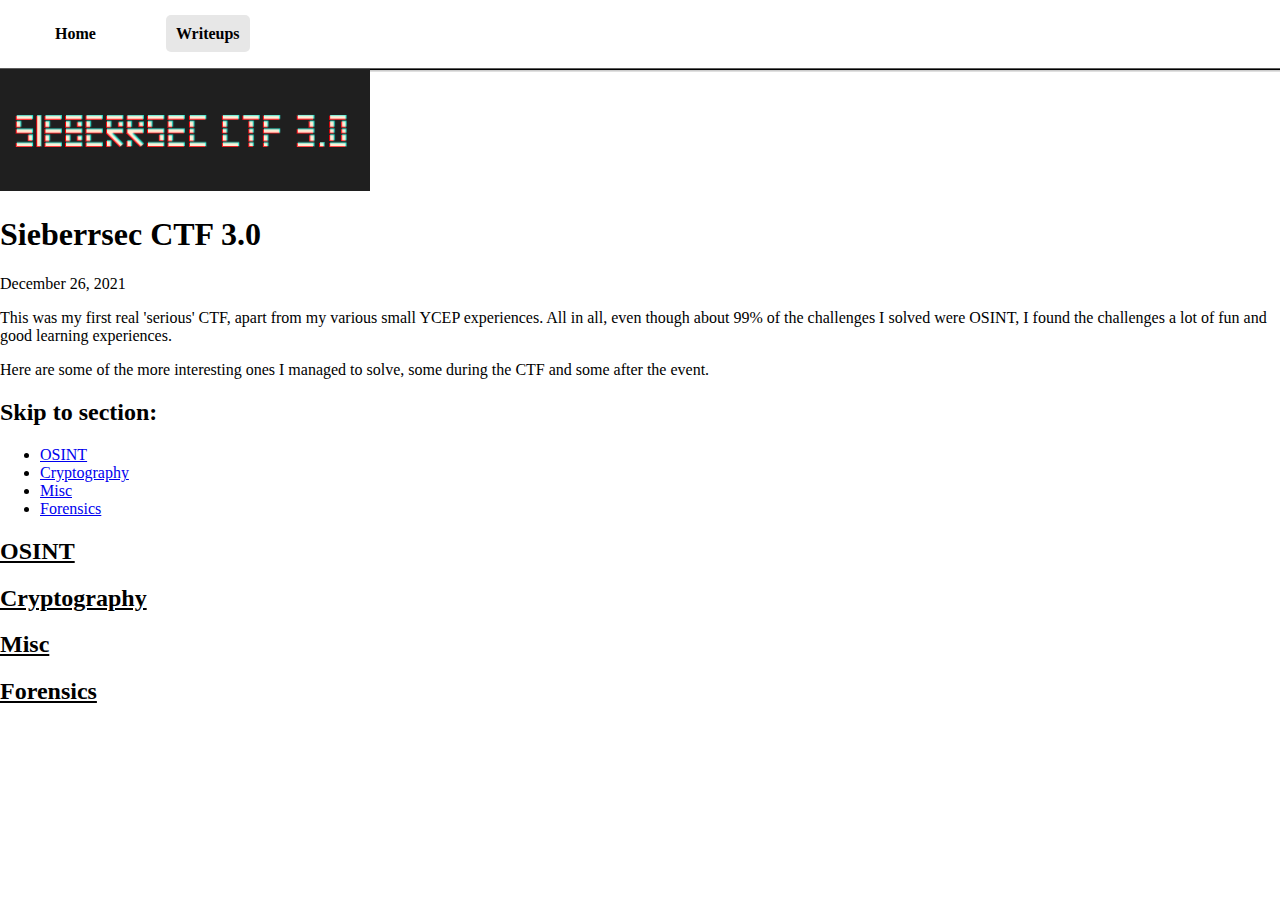
==== pages/writeups/sieberrsec_3.html @ 645b9955 "General outline of Sieberrsec, without actual writeups, done" ====
<!DOCTYPE html>
<html>
    <head>
        <title>Sieberrsec CTF 3.0 Writeup</title>
        <meta charset="UTF-8">
        <link rel="stylesheet" href="../../css/style.css">
    </head>
    <body>
        <nav>
            <ul class="nav-list">
                <li class="nav-list-item"><a href="../../index.html">Home</a></li>
                <li class="nav-list-item nav-active"><a href="../writeups.html">Writeups</a></li>
            </ul>
        </nav>
        <div class="writeup-header">
            <img src="../../images/writeups/sieberrsec_3/sieberrsec_3.0_logo.png" alt="Sieberrsec 3.0 CTF logo.">
            <h1>Sieberrsec CTF 3.0</h1>
            <p>December 26, 2021</p>
        </div>
        <div class="writeup-description">
            <p>This was my first real 'serious' CTF, apart from my various small YCEP experiences. All in all, even though about 99% of the challenges I solved were OSINT, I found the challenges a lot of fun and good learning experiences.</p>
            <p>Here are some of the more interesting ones I managed to solve, some during the CTF and some after the event.</p>
        </div>
        <div class="page-anchors">
            <h2>Skip to section:</h2>
            <ul>
                <li><a href="#osint">OSINT</a></li>
                <li><a href="#crypto">Cryptography</a></li>
                <li><a href="#misc">Misc</a></li>
                <li><a href="#forensics"> Forensics</a></li>
            </ul>
        </div>
        <div id="osint">
            <h2 class="writeup-section-header">OSINT</h2>
        </div>
        <div id="crypto">
            <h2 class="writeup-section-header">Cryptography</h2>
        </div>
        <div id="misc">
            <h2 class="writeup-section-header">Misc</h2>
        </div>
        <div id="forensics">
            <h2 class="writeup-section-header">Forensics</h2>
        </div>
    </body>
</html>
---- css/style.css ----
/* Universal + navbar styling */
body {
    margin:0;
}

html {
    scroll-behavior: smooth;
}

nav {
    border-bottom: 1px solid rgb(92, 92, 92);
    box-shadow: 0px 1px #000,
                0px 2px #ccc,
                0px 3px rgb(224, 224, 224);
}

.nav-list {
    margin: 10px 0px;
    display: flex;
    list-style-type: none;
    padding:15px;
}

.nav-list-item a {
    margin: 0px 30px;
    padding: 10px;
}

.nav-list-item a:link,
.nav-list-item a:visited {
    text-decoration: none;
    font-weight: bold;
    color:black;
}

.nav-list-item.nav-active a {
    background-color: rgb(231, 231, 231);
    border-radius:5px;
}

.nav-list-item a:hover {
    background-color: rgb(100, 100, 100);
    color: white;
    border-radius:5px;
}

/* Home page styling */
.home {
    text-align: center;
}

#construction {
    display: flex;
    justify-content: center;
    align-items: center;
}

#construction img {
    max-width: 60%;
}

/* Writeups home styling */

.cards-container {
    display: flex;
    flex-wrap: wrap;
}

.cards-container a:hover figure{
    background-color: rgb(156, 156, 156);
    color: black;
}

.cards-container a {
    text-decoration: none;
    margin: 25px 30px;
}

.cards-container figure {
    margin: 0;
    border: 3px solid #6b6b6b;
    background-color: #000000;
    color: #ececec;
    padding: 25px;
    width:250px;
    height: 250px;
    box-sizing: border-box;
    border-radius: 15px;
    display: flex;
    flex-direction: column;
    justify-content: flex-start;
    align-items: center;
}

.cards-container figure img {
    width: 100%;
    border: 5px solid rgb(175, 149, 0);
    border-radius: 20px;
    margin-bottom: 25px;
}

.cards-container figure figcaption {
    font-size: 28px;
    font-weight: bold;
    text-align: center;
}

.writeups-intro {
    padding: 15px;
}

/* Writeup page styling */

.writeup-section-header {
    text-decoration: underline;
}

.solve-number {
    font-size: 10px;
}

.challenge {
    margin: 15px;
    border: 5px solid black;
}

.challenge img {
    height: 300px;
    border: 2px solid black;
}

.instructions p{
    font-size: 14px;
    font-style: italic;
}

.flag {
    font-weight: bold;
}
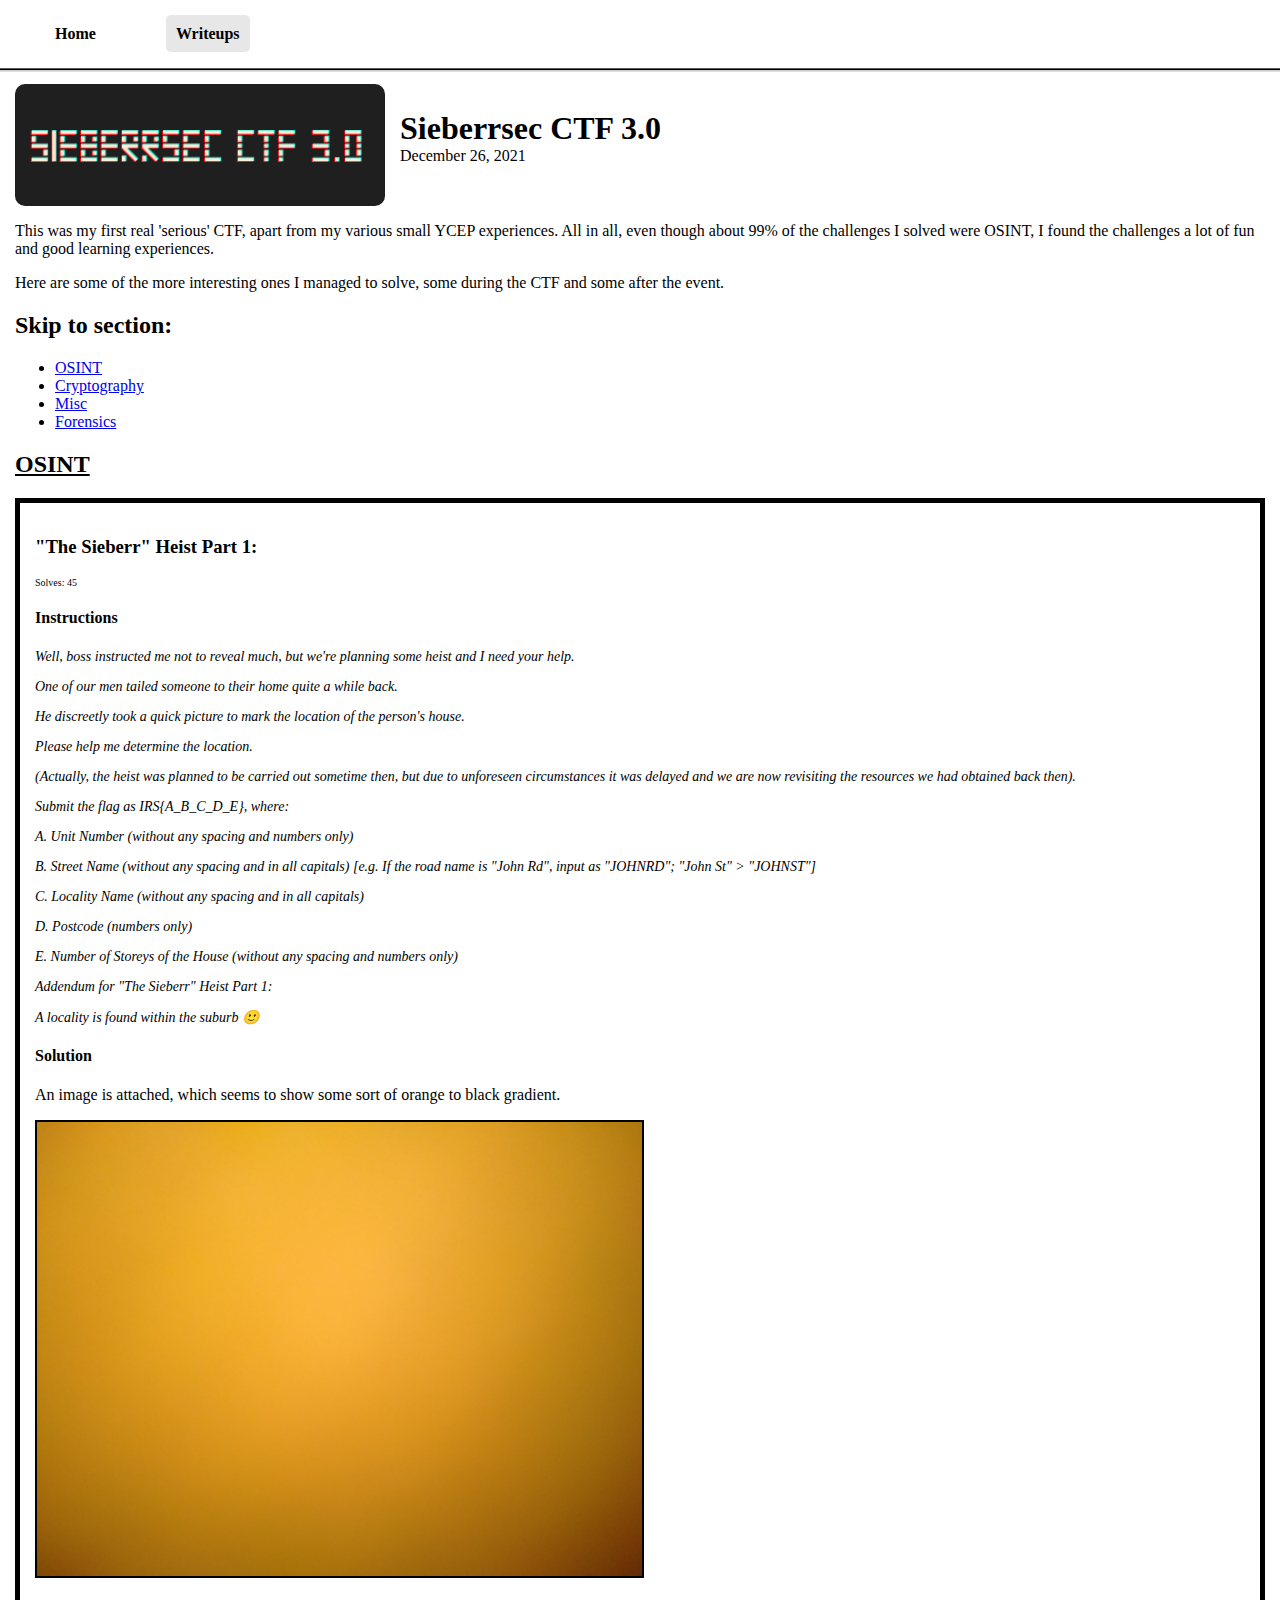
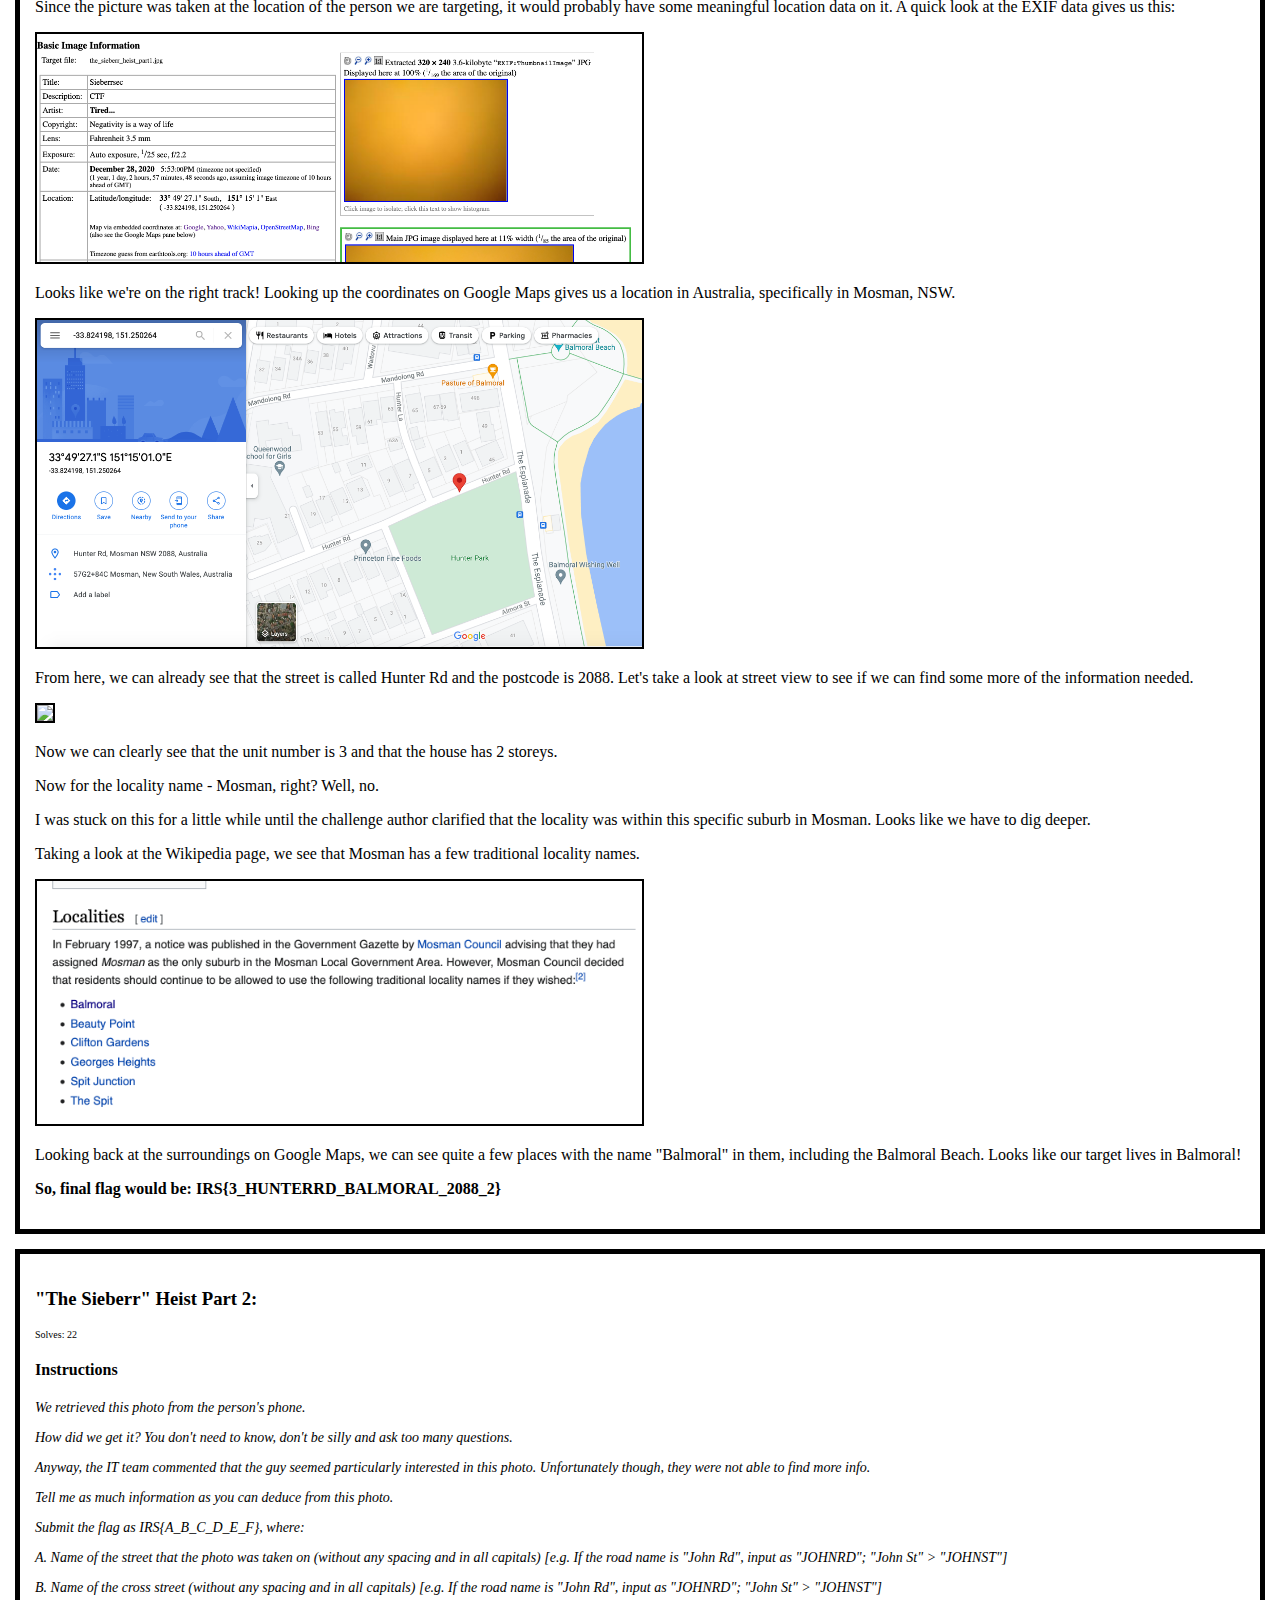
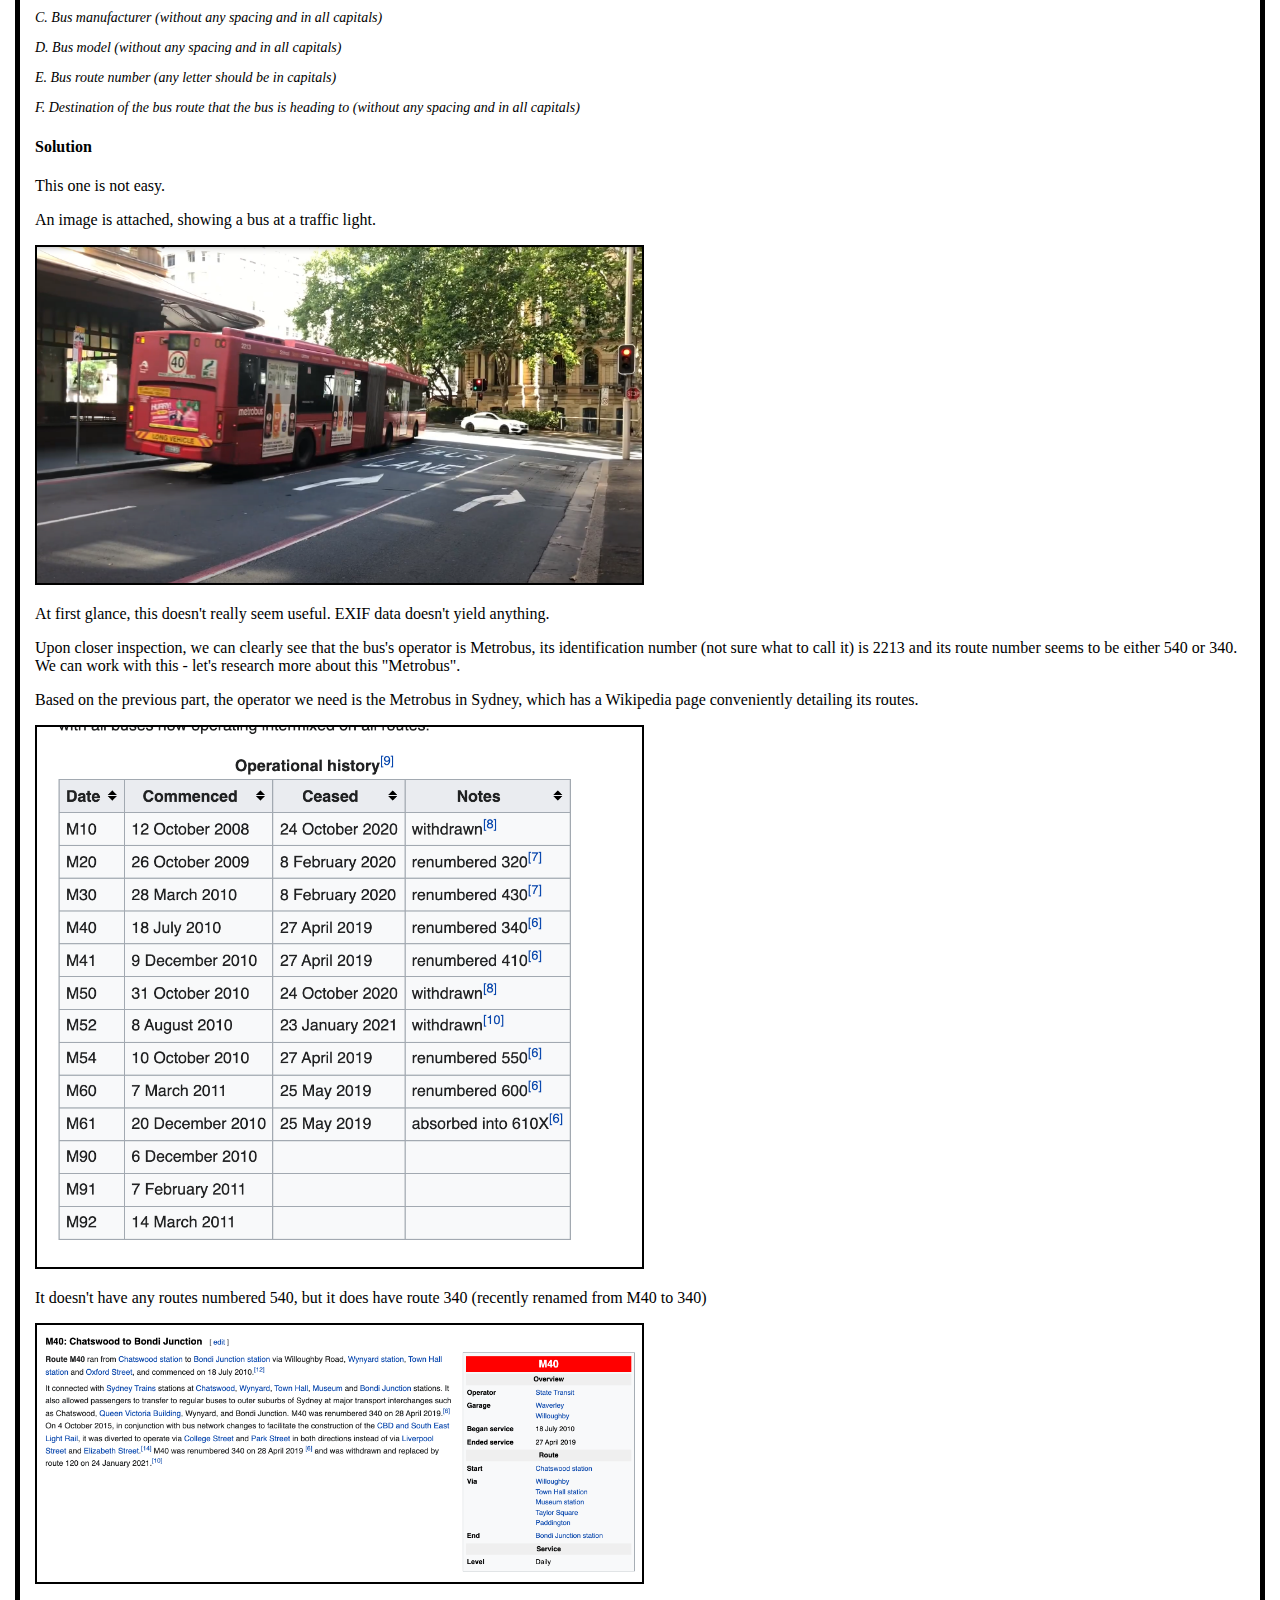
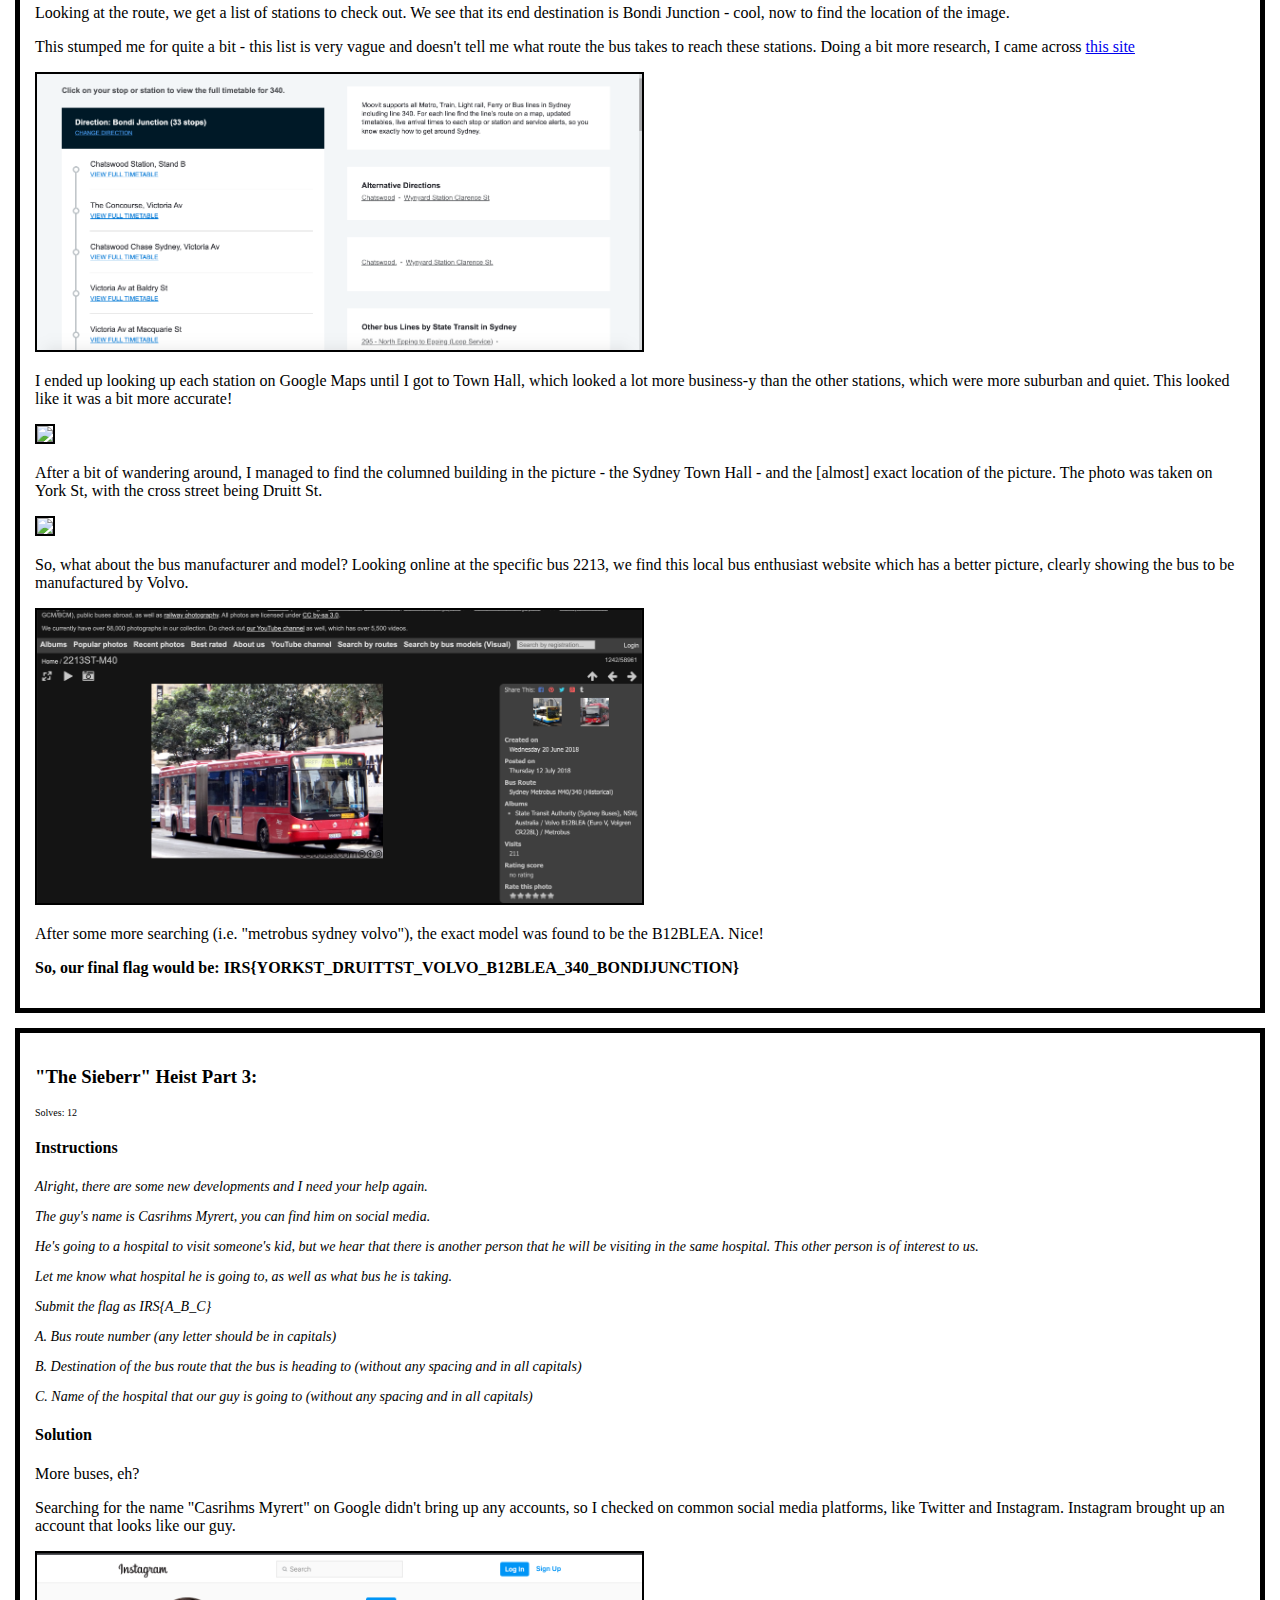
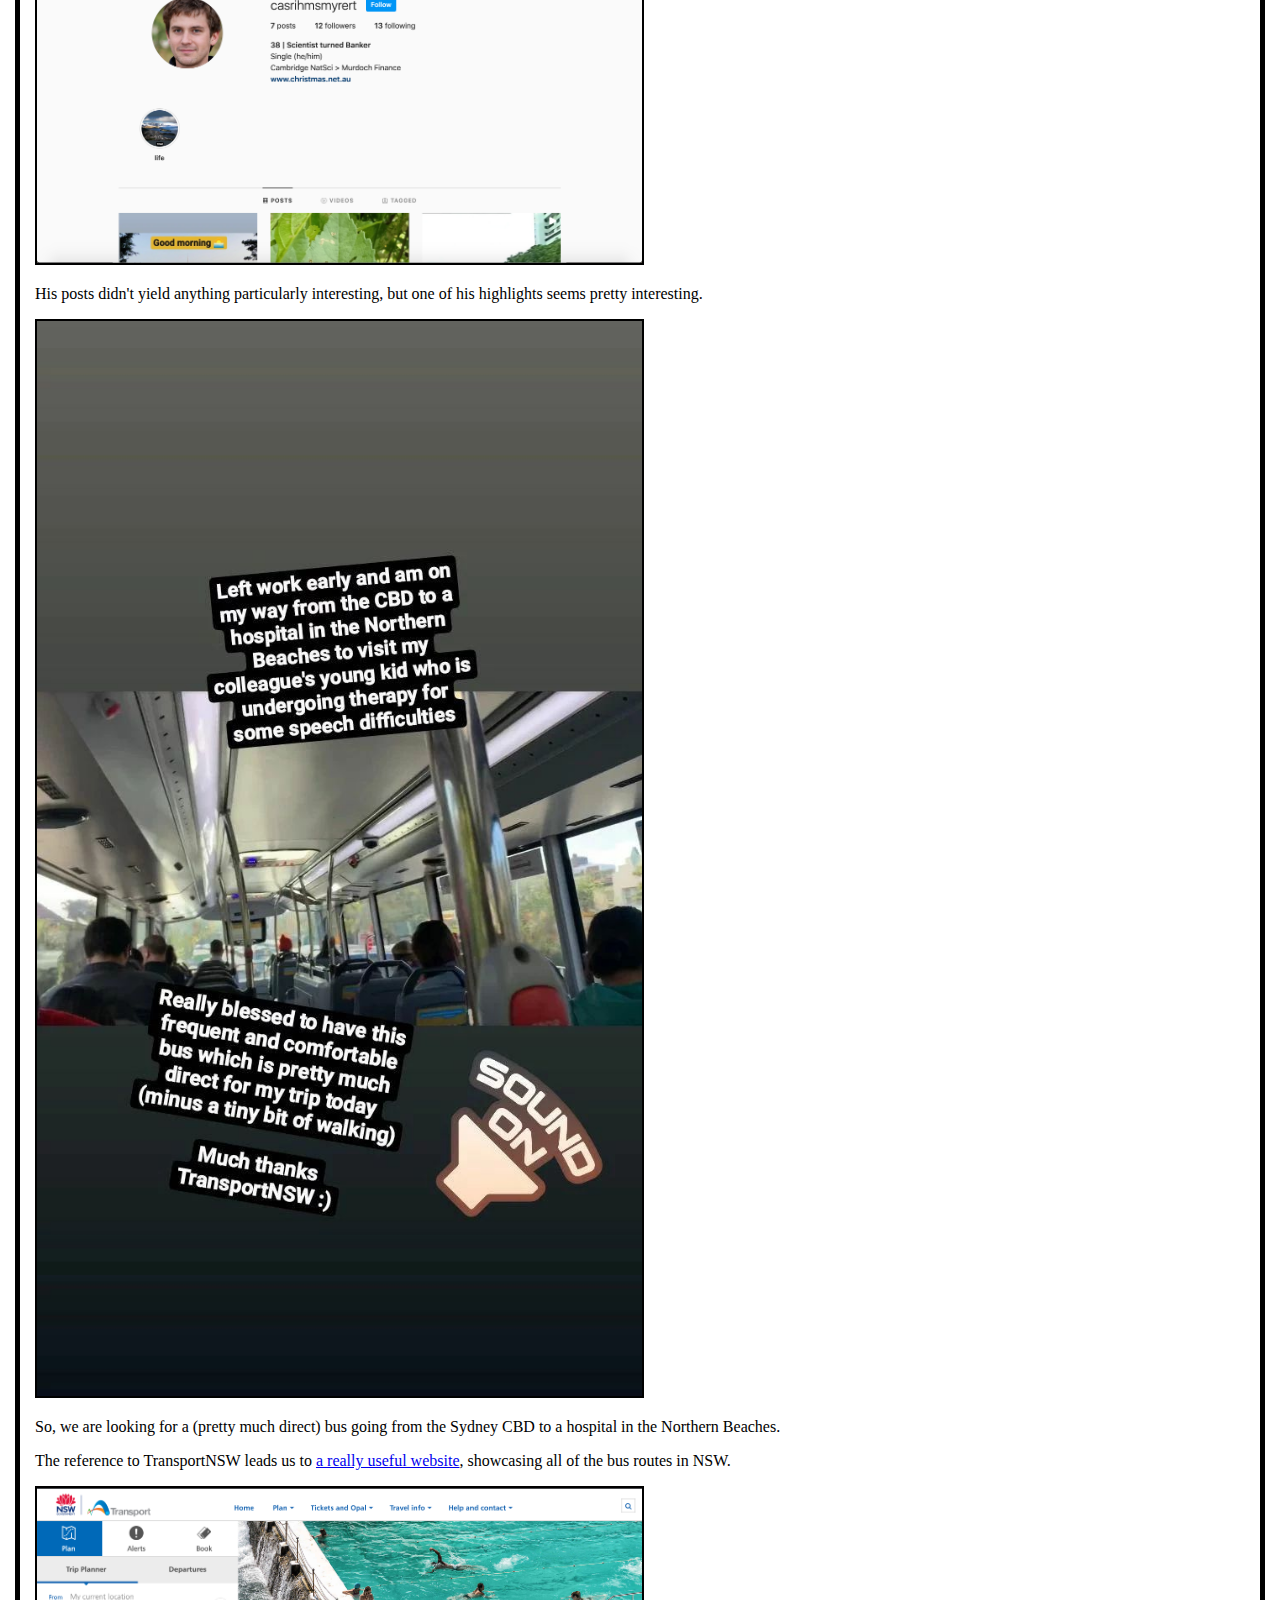
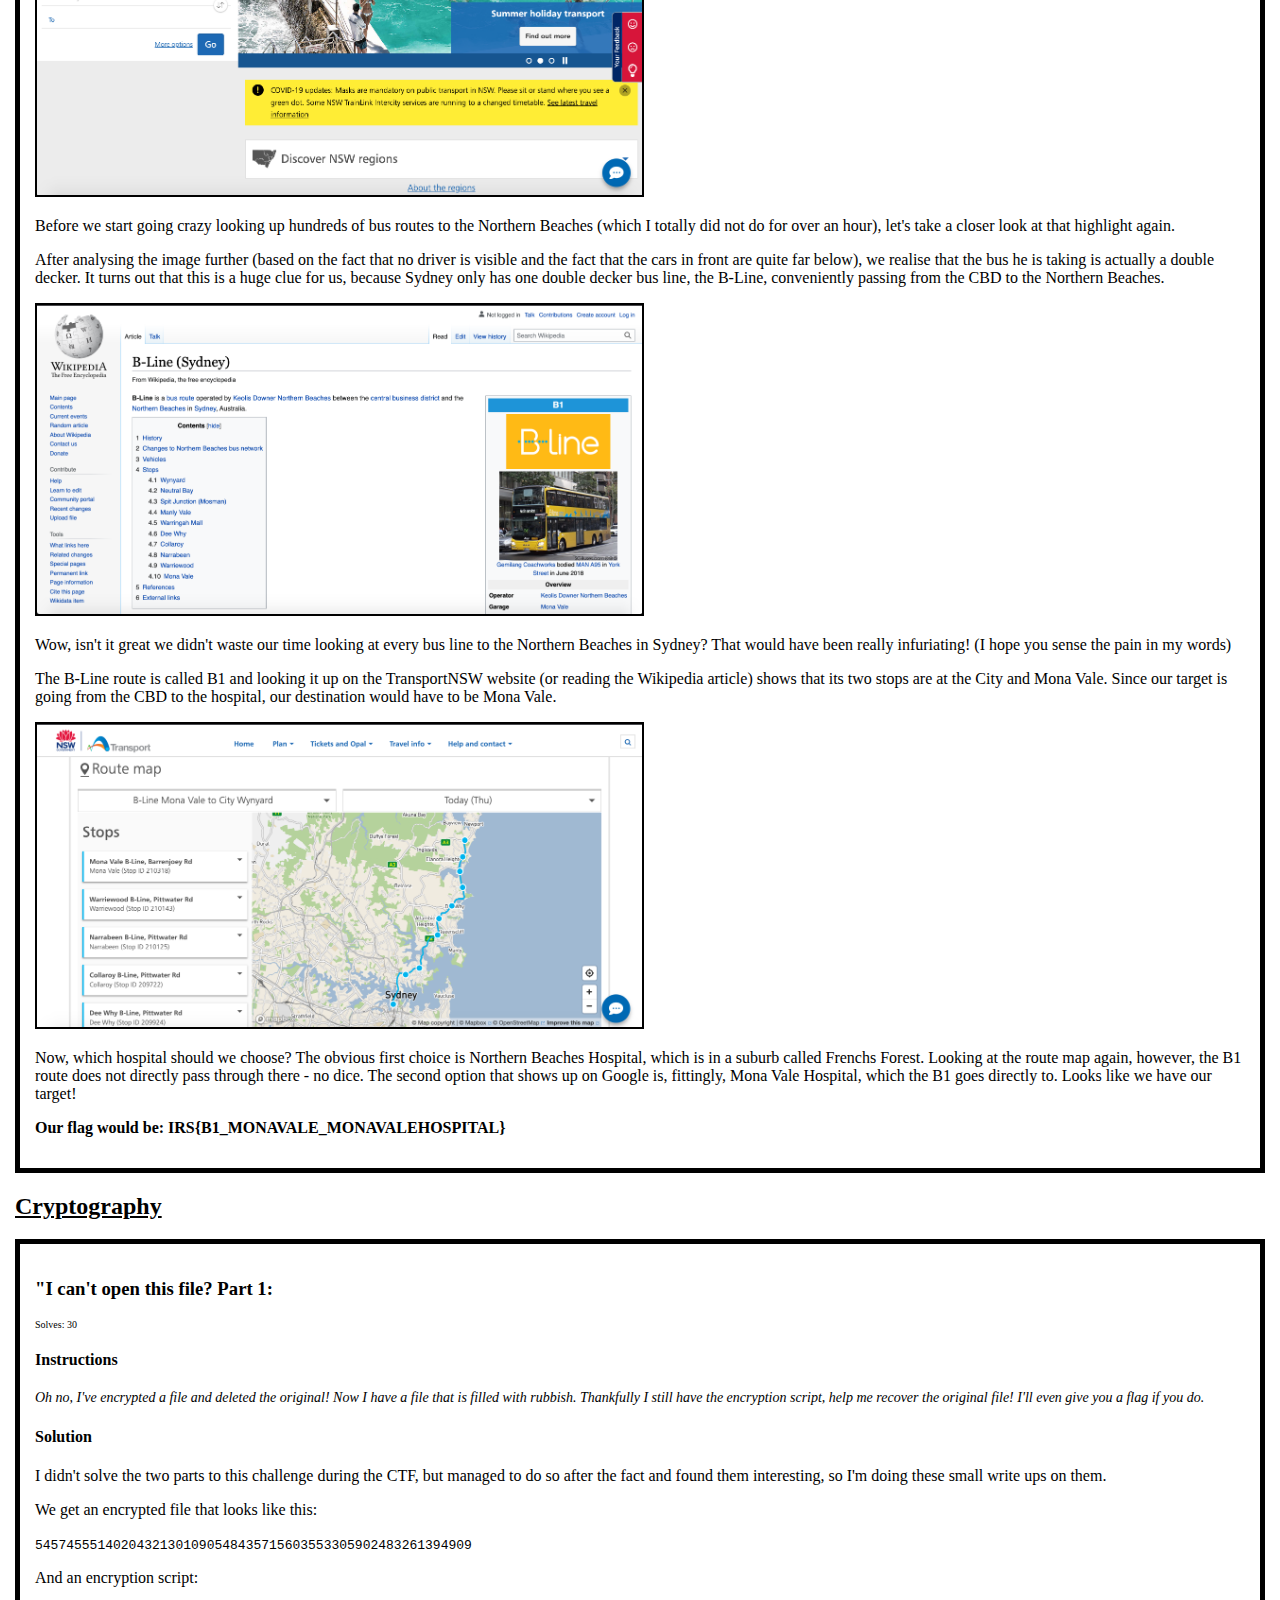
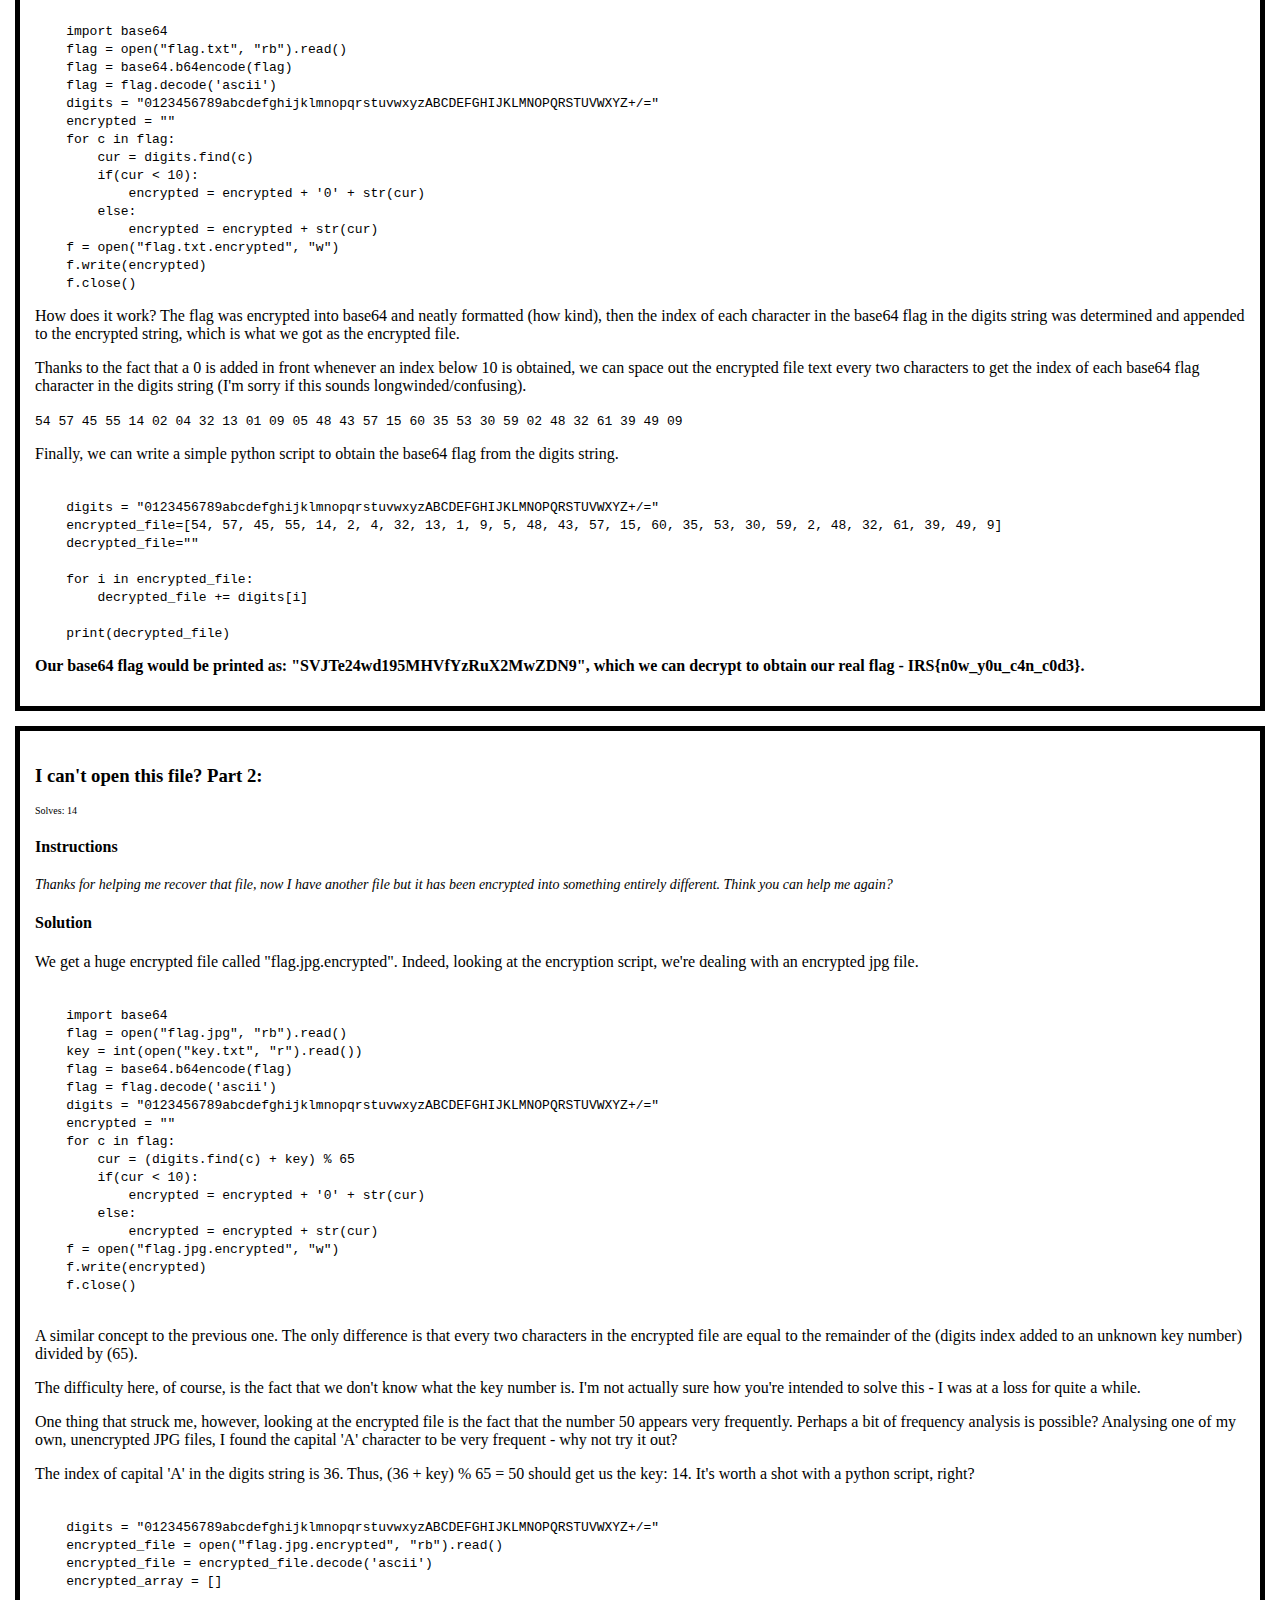
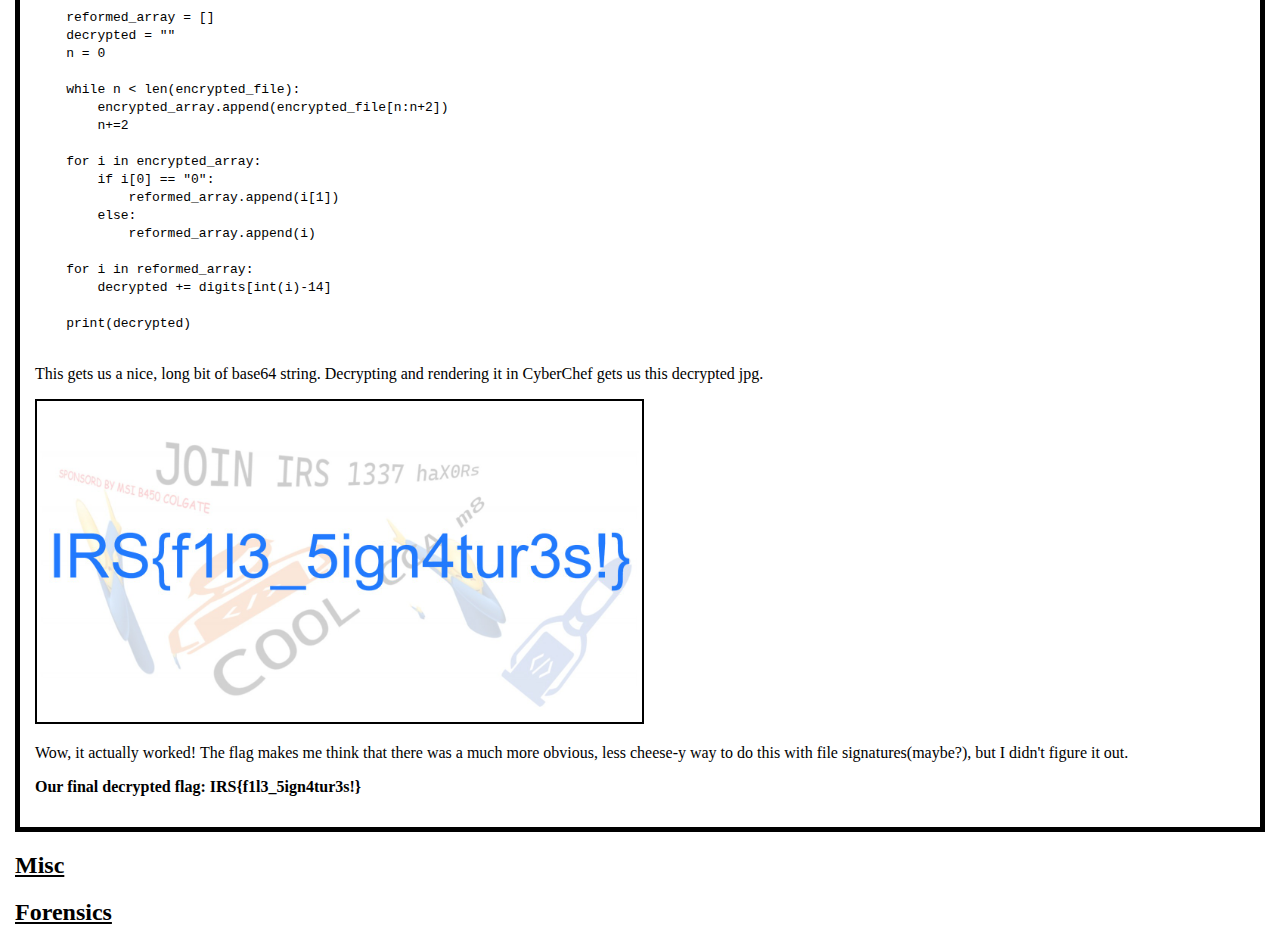
==== commit 61a42f7f: "Crypto writeups added" ====
--- a/pages/writeups/sieberrsec_3.html
+++ b/pages/writeups/sieberrsec_3.html
@@ -14,8 +14,10 @@
         </nav>
         <div class="writeup-header">
             <img src="../../images/writeups/sieberrsec_3/sieberrsec_3.0_logo.png" alt="Sieberrsec 3.0 CTF logo.">
-            <h1>Sieberrsec CTF 3.0</h1>
-            <p>December 26, 2021</p>
+            <div class="writeup-header-caption">
+                <h1>Sieberrsec CTF 3.0</h1>
+                <p>December 26, 2021</p>
+            </div>
         </div>
         <div class="writeup-description">
             <p>This was my first real 'serious' CTF, apart from my various small YCEP experiences. All in all, even though about 99% of the challenges I solved were OSINT, I found the challenges a lot of fun and good learning experiences.</p>
@@ -32,9 +34,230 @@
         </div>
         <div id="osint">
             <h2 class="writeup-section-header">OSINT</h2>
+            <div class="challenge">
+                <h3>"The Sieberr" Heist Part 1:</h3>
+                <p class="solve-number">Solves: 45</p>
+                <div class="instructions">
+                    <h4>Instructions</h4>
+                    <p>Well, boss instructed me not to reveal much, but we're planning some heist and I need your help.</p>
+                    <p>One of our men tailed someone to their home quite a while back.</p>
+                    <p>He discreetly took a quick picture to mark the location of the person's house.</p>
+                    <p>Please help me determine the location.</p>
+                    <p>(Actually, the heist was planned to be carried out sometime then, but due to unforeseen circumstances it was delayed and we are now revisiting the resources we had obtained back then).</p>
+                    <p>Submit the flag as IRS{A_B_C_D_E}, where:</p>
+                    <p>A. Unit Number (without any spacing and numbers only)</p>
+                    <p>B. Street Name (without any spacing and in all capitals) [e.g. If the road name is "John Rd", input as "JOHNRD"; "John St" > "JOHNST"]</p>
+                    <p>C. Locality Name (without any spacing and in all capitals)</p>
+                    <p>D. Postcode (numbers only)</p>
+                    <p>E. Number of Storeys of the House (without any spacing and numbers only)</p>
+                    <p>Addendum for "The Sieberr" Heist Part 1:</p>
+                    <p>A locality is found within the suburb 🙂</p>
+                </div>
+                <div class="solution">
+                    <h4>Solution</h4>
+                    <p>An image is attached, which seems to show some sort of orange to black gradient.</p>
+                    <img src="../../images/writeups/sieberrsec_3/the_sieberr_heist_part1.jpg">
+                    <p>Since the picture was taken at the location of the person we are targeting, it would probably have some meaningful location data on it. A quick look at the EXIF data gives us this:</p>
+                    <img src="../../images/writeups/sieberrsec_3/heistp1_1.png">
+                    <p>Looks like we're on the right track! Looking up the coordinates on Google Maps gives us a location in Australia, specifically in Mosman, NSW.</p>
+                    <img src="../../images/writeups/sieberrsec_3/heistp1_2.png">
+                    <p>From here, we can already see that the street is called Hunter Rd and the postcode is 2088. Let's take a look at street view to see if we can find some more of the information needed.</p>
+                    <img src="../../images/writeups/sieberrsec_3/heistp1_3.png">
+                    <p>Now we can clearly see that the unit number is 3 and that the house has 2 storeys.</p>
+                    <p>Now for the locality name - Mosman, right? Well, no.</p>
+                    <p>I was stuck on this for a little while until the challenge author clarified that the locality was within this specific suburb in Mosman. Looks like we have to dig deeper.</p>
+                    <p>Taking a look at the Wikipedia page, we see that Mosman has a few traditional locality names.</p>
+                    <img src="../../images/writeups/sieberrsec_3/heistp1_4.png">
+                    <p>Looking back at the surroundings on Google Maps, we can see quite a few places with the name "Balmoral" in them, including the Balmoral Beach. Looks like our target lives in Balmoral!</p>
+                    <p class="flag">So, final flag would be: IRS{3_HUNTERRD_BALMORAL_2088_2}</p>
+                </div>
+            </div>
+            <div class="challenge">
+                <h3>"The Sieberr" Heist Part 2:</h3>
+                <p class="solve-number">Solves: 22</p>
+                <div class="instructions">
+                    <h4>Instructions</h4>
+                    <p>We retrieved this photo from the person's phone.</p>
+                    <p>How did we get it? You don't need to know, don't be silly and ask too many questions.</p>
+                    <p>Anyway, the IT team commented that the guy seemed particularly interested in this photo. Unfortunately though, they were not able to find more info.</p>
+                    <p>Tell me as much information as you can deduce from this photo.</p>
+                    <p>Submit the flag as IRS{A_B_C_D_E_F}, where:</p>
+                    <p>A. Name of the street that the photo was taken on (without any spacing and in all capitals) [e.g. If the road name is "John Rd", input as "JOHNRD"; "John St" > "JOHNST"]</p>
+                    <p>B. Name of the cross street (without any spacing and in all capitals) [e.g. If the road name is "John Rd", input as "JOHNRD"; "John St" > "JOHNST"]</p>
+                    <p>C. Bus manufacturer (without any spacing and in all capitals)</p>
+                    <p>D. Bus model (without any spacing and in all capitals)</p>
+                    <p>E. Bus route number (any letter should be in capitals)</p>
+                    <p>F. Destination of the bus route that the bus is heading to (without any spacing and in all capitals)</p>
+                </div>
+                <div class="solution">
+                    <h4>Solution</h4>
+                    <p>This one is not easy.</p>
+                    <p>An image is attached, showing a bus at a traffic light.</p>
+                    <img src="../../images/writeups/sieberrsec_3/the_sieberr_heist_part2.png">
+                    <p>At first glance, this doesn't really seem useful. EXIF data doesn't yield anything.</p>
+                    <p>Upon closer inspection, we can clearly see that the bus's operator is Metrobus, its identification number (not sure what to call it) is 2213 and its route number seems to be either 540 or 340. We can work with this - let's research more about this "Metrobus".</p>
+                    <p>Based on the previous part, the operator we need is the Metrobus in Sydney, which has a Wikipedia page conveniently detailing its routes.</p>
+                    <img src="../../images/writeups/sieberrsec_3/heistp2_1.png">
+                    <p>It doesn't have any routes numbered 540, but it does have route 340 (recently renamed from M40 to 340)</p>
+                    <img src="../../images/writeups/sieberrsec_3/heistp2_2.png">
+                    <p>Looking at the route, we get a list of stations to check out. We see that its end destination is Bondi Junction - cool, now to find the location of the image.</p>
+                    <p>This stumped me for quite a bit - this list is very vague and doesn't tell me what route the bus takes to reach these stations. Doing a bit more research, I came across <a href="https://moovitapp.com/index/en-gb/public_transportation-line-340-Sydney-442-855272-4614288-0">this site</a></p>
+                    <img src="../../images/writeups/sieberrsec_3/heistp2_3.png">
+                    <p>I ended up looking up each station on Google Maps until I got to Town Hall, which looked a lot more business-y than the other stations, which were more suburban and quiet. This looked like it was a bit more accurate!</p>
+                    <img src="../../images/writeups/sieberrsec_3/heistp2_4.png">
+                    <p>After a bit of wandering around, I managed to find the columned building in the picture - the Sydney Town Hall - and the [almost] exact location of the picture. The photo was taken on York St, with the cross street being Druitt St.</p>
+                    <img src="../../images/writeups/sieberrsec_3/heistp2_5.png">
+                    <p>So, what about the bus manufacturer and model? Looking online at the specific bus 2213, we find this local bus enthusiast website which has a better picture, clearly showing the bus  to be manufactured by Volvo.</p>
+                    <img src="../../images/writeups/sieberrsec_3/heistp2_6.png">
+                    <p>After some more searching (i.e. "metrobus sydney volvo"), the exact model was found to be the B12BLEA. Nice!</p>
+                    <p class="flag">So, our final flag would be: IRS{YORKST_DRUITTST_VOLVO_B12BLEA_340_BONDIJUNCTION}</p>
+                </div>
+            </div>
+            <div class="challenge">
+                <h3>"The Sieberr" Heist Part 3:</h3>
+                <p class="solve-number">Solves: 12</p>
+                <div class="instructions">
+                    <h4>Instructions</h4>
+                    <p>Alright, there are some new developments and I need your help again.</p>
+                    <p>The guy's name is Casrihms Myrert, you can find him on social media.</p>
+                    <p>He's going to a hospital to visit someone's kid, but we hear that there is another person that he will be visiting in the same hospital. This other person is of interest to us.</p>
+                    <p>Let me know what hospital he is going to, as well as what bus he is taking.</p>
+                    <p>Submit the flag as IRS{A_B_C}</p>
+                    <p>A. Bus route number (any letter should be in capitals)</p>
+                    <p>B. Destination of the bus route that the bus is heading to (without any spacing and in all capitals)</p>
+                    <p>C. Name of the hospital that our guy is going to (without any spacing and in all capitals)</p>
+                </div>
+                <div class="solution">
+                    <h4>Solution</h4>
+                    <p>More buses, eh?</p>
+                    <p>Searching for the name "Casrihms Myrert" on Google didn't bring up any accounts, so I checked on common social media platforms, like Twitter and Instagram. Instagram brought up an account that looks like our guy.</p>
+                    <img src="../../images/writeups/sieberrsec_3/heistp3_1.png">
+                    <p>His posts didn't yield anything particularly interesting, but one of his highlights seems pretty interesting.</p>
+                    <img src="../../images/writeups/sieberrsec_3/heistp3_2.jpg">
+                    <p>So, we are looking for a (pretty much direct) bus going from the Sydney CBD to a hospital in the Northern Beaches.</p>
+                    <p>The reference to TransportNSW leads us to <a href="https://transportnsw.info">a really useful website</a>, showcasing all of the bus routes in NSW.</p>
+                    <img src="../../images/writeups/sieberrsec_3/heistp3_3.png">
+                    <p>Before we start going crazy looking up hundreds of bus routes to the Northern Beaches (which I totally did not do for over an hour), let's take a closer look at that highlight again.</p>
+                    <p>After analysing the image further (based on the fact that no driver is visible and the fact that the cars in front are quite far below), we realise that the bus he is taking is actually a double decker. It turns out that this is a huge clue for us, because Sydney only has one double decker bus line, the B-Line, conveniently passing from the CBD to the Northern Beaches.</p>
+                    <img src="../../images/writeups/sieberrsec_3/heistp3_4.png">
+                    <p>Wow, isn't it great we didn't waste our time looking at every bus line to the Northern Beaches in Sydney? That would have been really infuriating! (I hope you sense the pain in my words)</p>
+                    <p>The B-Line route is called B1 and looking it up on the TransportNSW website (or reading the Wikipedia article) shows that its two stops are at the City and Mona Vale. Since our target is going from the CBD to the hospital, our destination would have to be Mona Vale.</p>
+                    <img src="../../images/writeups/sieberrsec_3/heistp3_5.png">
+                    <p>Now, which hospital should we choose? The obvious first choice is Northern Beaches Hospital, which is in a suburb called Frenchs Forest. Looking at the route map again, however, the B1 route does not directly pass through there - no dice. The second option that shows up on Google is, fittingly, Mona Vale Hospital, which the B1 goes directly to. Looks like we have our target!</p>
+                    <p class="flag">Our flag would be: IRS{B1_MONAVALE_MONAVALEHOSPITAL}</p>
+                </div>
+            </div>
         </div>
         <div id="crypto">
             <h2 class="writeup-section-header">Cryptography</h2>
+            <div class="challenge">
+                <h3>"I can't open this file? Part 1:</h3>
+                <p class="solve-number">Solves: 30</p>
+                <div class="instructions">
+                    <h4>Instructions</h4>
+                    <p>Oh no, I've encrypted a file and deleted the original! Now I have a file that is filled with rubbish. Thankfully I still have the encryption script, help me recover the original file! I'll even give you a flag if you do.</p>
+                </div>
+                <div class="solution">
+                    <h4>Solution</h4>
+                    <p>I didn't solve the two parts to this challenge during the CTF, but managed to do so after the fact and found them interesting, so I'm doing these small write ups on them.</p>
+                    <p>We get an encrypted file that looks like this:</p>
+                    <code>54574555140204321301090548435715603553305902483261394909</code>
+                    <p>And an encryption script:</p>
+                    <code>
+    import base64
+    flag = open("flag.txt", "rb").read()
+    flag = base64.b64encode(flag)
+    flag = flag.decode('ascii')
+    digits = "0123456789abcdefghijklmnopqrstuvwxyzABCDEFGHIJKLMNOPQRSTUVWXYZ+/="
+    encrypted = ""
+    for c in flag:
+        cur = digits.find(c)
+        if(cur < 10):
+            encrypted = encrypted + '0' + str(cur)
+        else:
+            encrypted = encrypted + str(cur)
+    f = open("flag.txt.encrypted", "w")
+    f.write(encrypted)
+    f.close()</code>
+                    <p>How does it work? The flag was encrypted into base64 and neatly formatted (how kind), then the index of each character in the base64 flag in the digits string was determined and appended to the encrypted string, which is what we got as the encrypted file.</p>
+                    <p>Thanks to the fact that a 0 is added in front whenever an index below 10 is obtained, we can space out the encrypted file text every two characters to get the index of each base64 flag character in the digits string (I'm sorry if this sounds longwinded/confusing).</p>
+                    <code>54 57 45 55 14 02 04 32 13 01 09 05 48 43 57 15 60 35 53 30 59 02 48 32 61 39 49 09</code>
+                    <p>Finally, we can write a simple python script to obtain the base64 flag from the digits string.</p>
+                    <code>
+    digits = "0123456789abcdefghijklmnopqrstuvwxyzABCDEFGHIJKLMNOPQRSTUVWXYZ+/="
+    encrypted_file=[54, 57, 45, 55, 14, 2, 4, 32, 13, 1, 9, 5, 48, 43, 57, 15, 60, 35, 53, 30, 59, 2, 48, 32, 61, 39, 49, 9]
+    decrypted_file=""
+    
+    for i in encrypted_file:
+        decrypted_file += digits[i]
+    
+    print(decrypted_file)</code>
+                <p class="flag">Our base64 flag would be printed as: "SVJTe24wd195MHVfYzRuX2MwZDN9", which we can decrypt to obtain our real flag - IRS{n0w_y0u_c4n_c0d3}.</p>
+                </div>
+            </div>
+            <div class="challenge">
+                <h3>I can't open this file? Part 2:</h3>
+                <p class="solve-number">Solves: 14</p>
+                <div class="instructions">
+                    <h4>Instructions</h4>
+                    <p>Thanks for helping me recover that file, now I have another file but it has been encrypted into something entirely different. Think you can help me again?</p>
+                </div>
+                <div class="solution">
+                    <h4>Solution</h4>
+                    <p>We get a huge encrypted file called "flag.jpg.encrypted". Indeed, looking at the encryption script, we're dealing with an encrypted jpg file.</p>
+                    <code>
+    import base64
+    flag = open("flag.jpg", "rb").read()
+    key = int(open("key.txt", "r").read())
+    flag = base64.b64encode(flag)
+    flag = flag.decode('ascii')
+    digits = "0123456789abcdefghijklmnopqrstuvwxyzABCDEFGHIJKLMNOPQRSTUVWXYZ+/="
+    encrypted = ""
+    for c in flag:
+        cur = (digits.find(c) + key) % 65
+        if(cur < 10):
+            encrypted = encrypted + '0' + str(cur)
+        else:
+            encrypted = encrypted + str(cur)
+    f = open("flag.jpg.encrypted", "w")
+    f.write(encrypted)
+    f.close()
+                    </code>
+                    <p>A similar concept to the previous one. The only difference is that every two characters in the encrypted file are equal to the remainder of the (digits index added to an unknown key number) divided by (65).</p>
+                    <p>The difficulty here, of course, is the fact that we don't know what the key number is. I'm not actually sure how you're intended to solve this - I was at a loss for quite a while.</p>
+                    <p>One thing that struck me, however, looking at the encrypted file is the fact that the number 50 appears very frequently. Perhaps a bit of frequency analysis is possible? Analysing one of my own, unencrypted JPG files, I found the capital 'A' character to be very frequent - why not try it out?</p>
+                    <p>The index of capital 'A' in the digits string is 36. Thus, (36 + key) % 65 = 50 should get us the key: 14. It's worth a shot with a python script, right?</p>
+                    <code>
+    digits = "0123456789abcdefghijklmnopqrstuvwxyzABCDEFGHIJKLMNOPQRSTUVWXYZ+/="
+    encrypted_file = open("flag.jpg.encrypted", "rb").read()
+    encrypted_file = encrypted_file.decode('ascii')
+    encrypted_array = []
+    
+    reformed_array = []
+    decrypted = ""
+    n = 0
+    
+    while n < len(encrypted_file):
+        encrypted_array.append(encrypted_file[n:n+2])
+        n+=2
+        
+    for i in encrypted_array:
+        if i[0] == "0":
+            reformed_array.append(i[1])
+        else:
+            reformed_array.append(i)
+    
+    for i in reformed_array:
+        decrypted += digits[int(i)-14]
+    
+    print(decrypted)
+                    </code>
+                    <p>This gets us a nice, long bit of base64 string. Decrypting and rendering it in CyberChef gets us this decrypted jpg.</p>
+                    <img src="../../images/writeups/sieberrsec_3/decrypted.jpg">
+                    <p>Wow, it actually worked! The flag makes me think that there was a much more obvious, less cheese-y way to do this with file signatures(maybe?), but I didn't figure it out.</p>
+                    <p class="flag">Our final decrypted flag: IRS{f1l3_5ign4tur3s!}</p>
+                </div>
+            </div>
         </div>
         <div id="misc">
             <h2 class="writeup-section-header">Misc</h2>
--- a/css/style.css
+++ b/css/style.css
@@ -111,6 +111,28 @@
 
 /* Writeup page styling */
 
+.writeup-header,
+.writeup-description,
+.page-anchors,
+.writeup-section-header,
+.writeup-header-caption {
+    margin-left: 15px;
+}
+
+.writeup-header {
+    display: flex;
+    align-items: center;
+}
+
+.writeup-header-caption h1, .writeup-header-caption p {
+    margin: 0;
+}
+
+.writeup-header img {
+    margin-top: 15px;
+    border-radius: 10px;
+}
+
 .writeup-section-header {
     text-decoration: underline;
 }
@@ -121,11 +143,12 @@
 
 .challenge {
     margin: 15px;
+    padding: 15px;
     border: 5px solid black;
 }
 
 .challenge img {
-    height: 300px;
+    width: 50%;
     border: 2px solid black;
 }
 
@@ -136,4 +159,8 @@
 
 .flag {
     font-weight: bold;
+}
+
+code {
+    white-space: pre
 }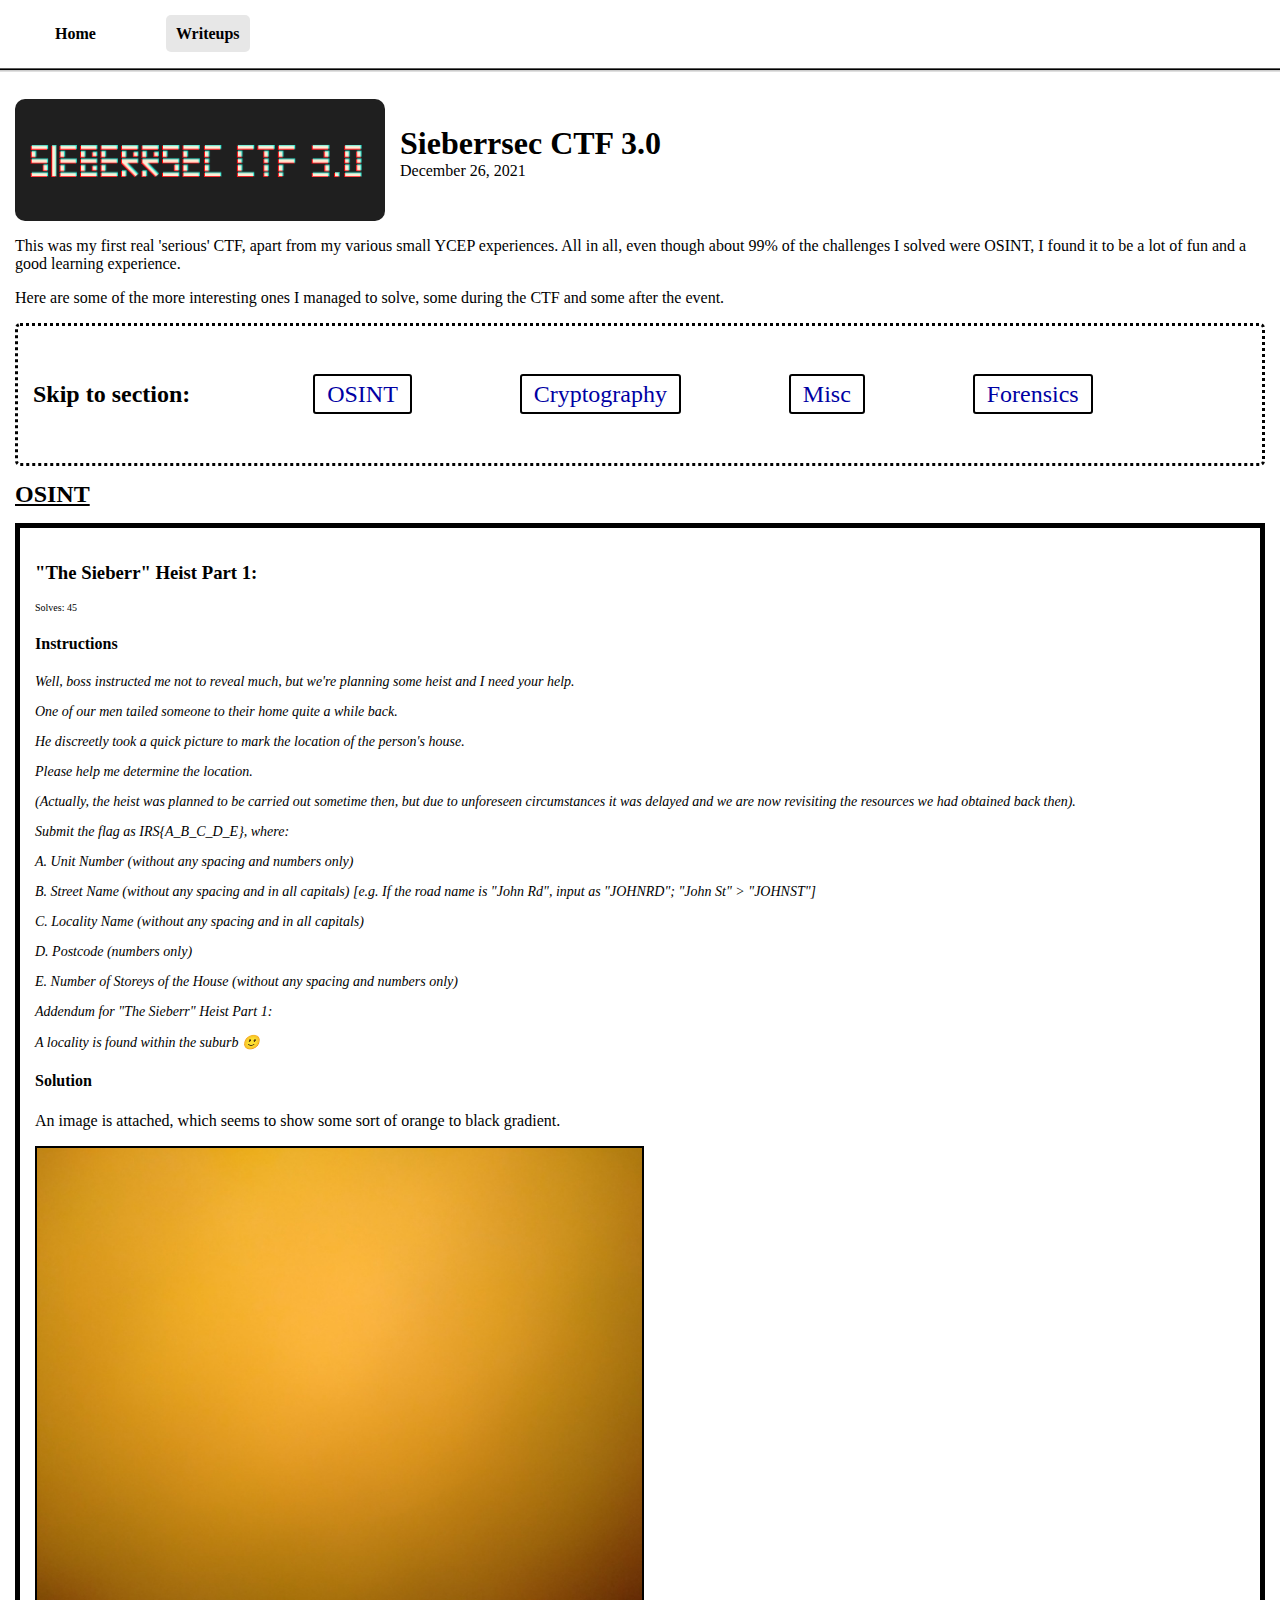
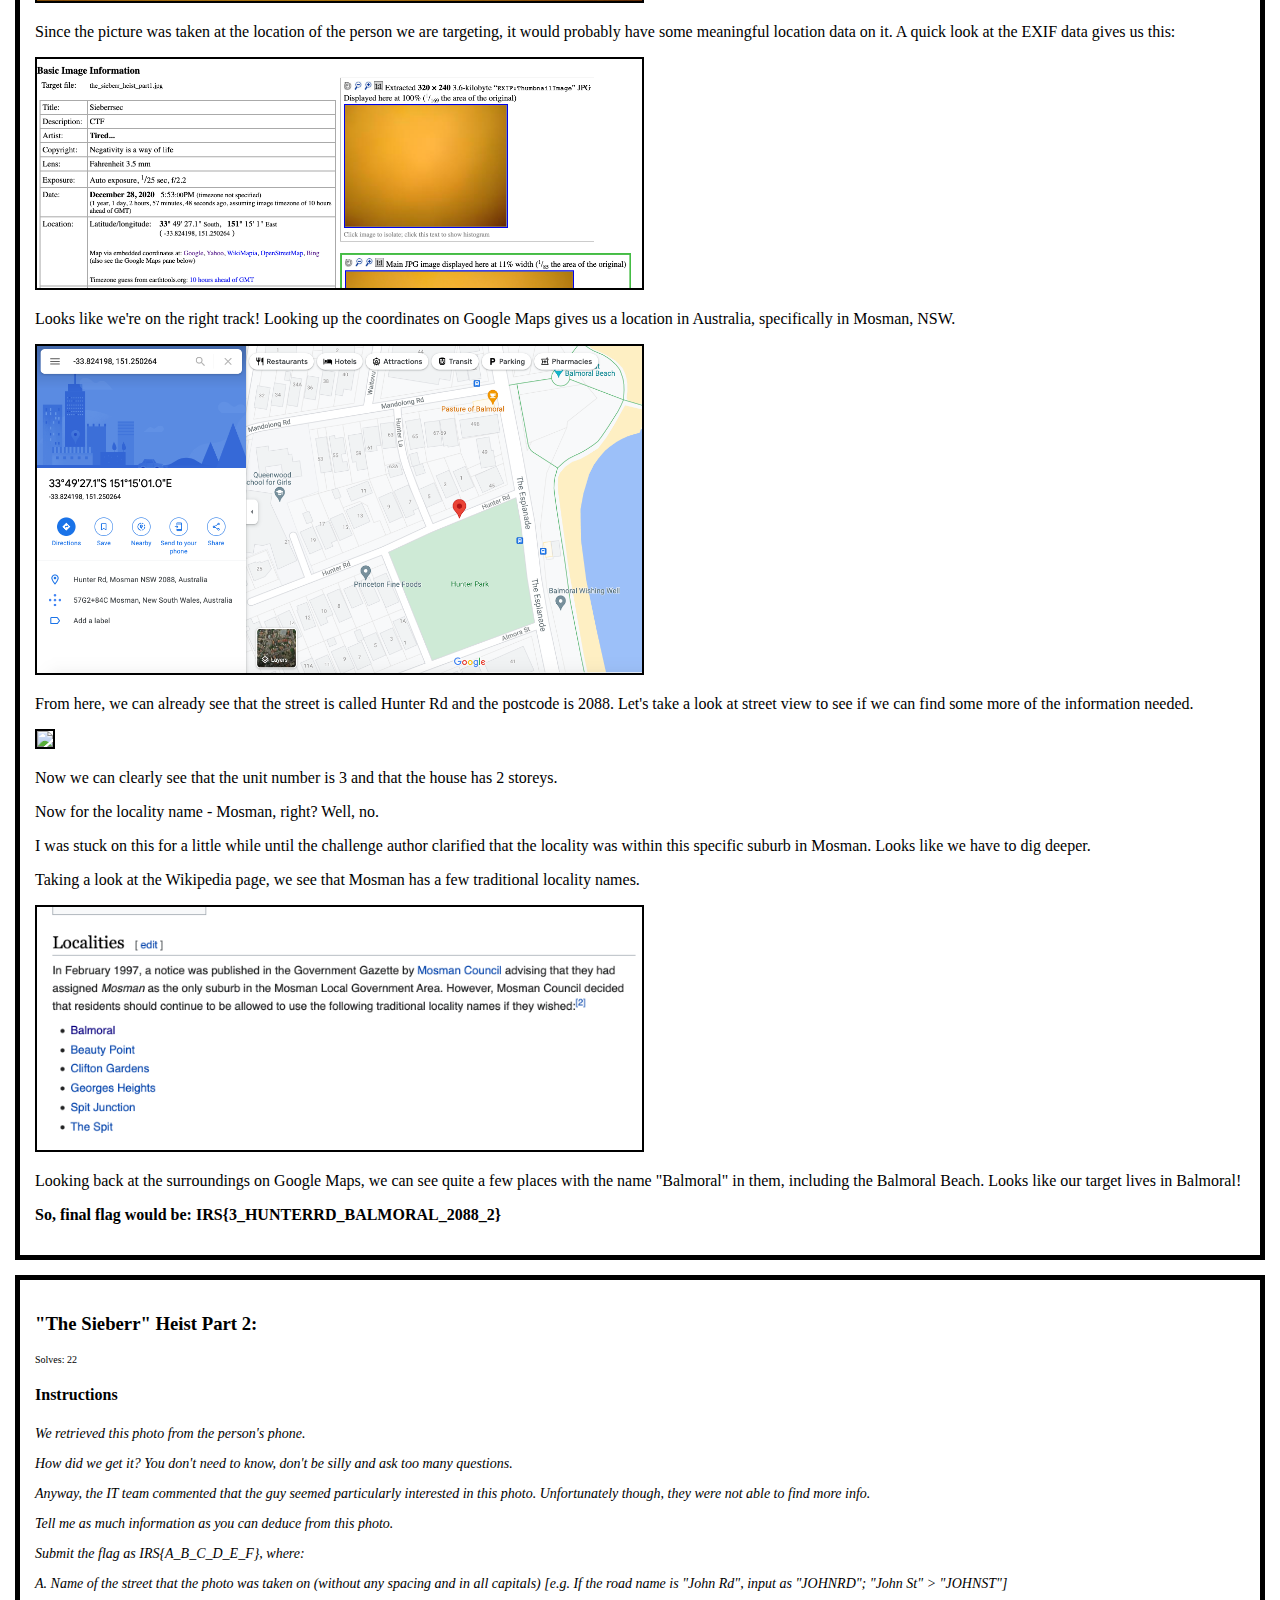
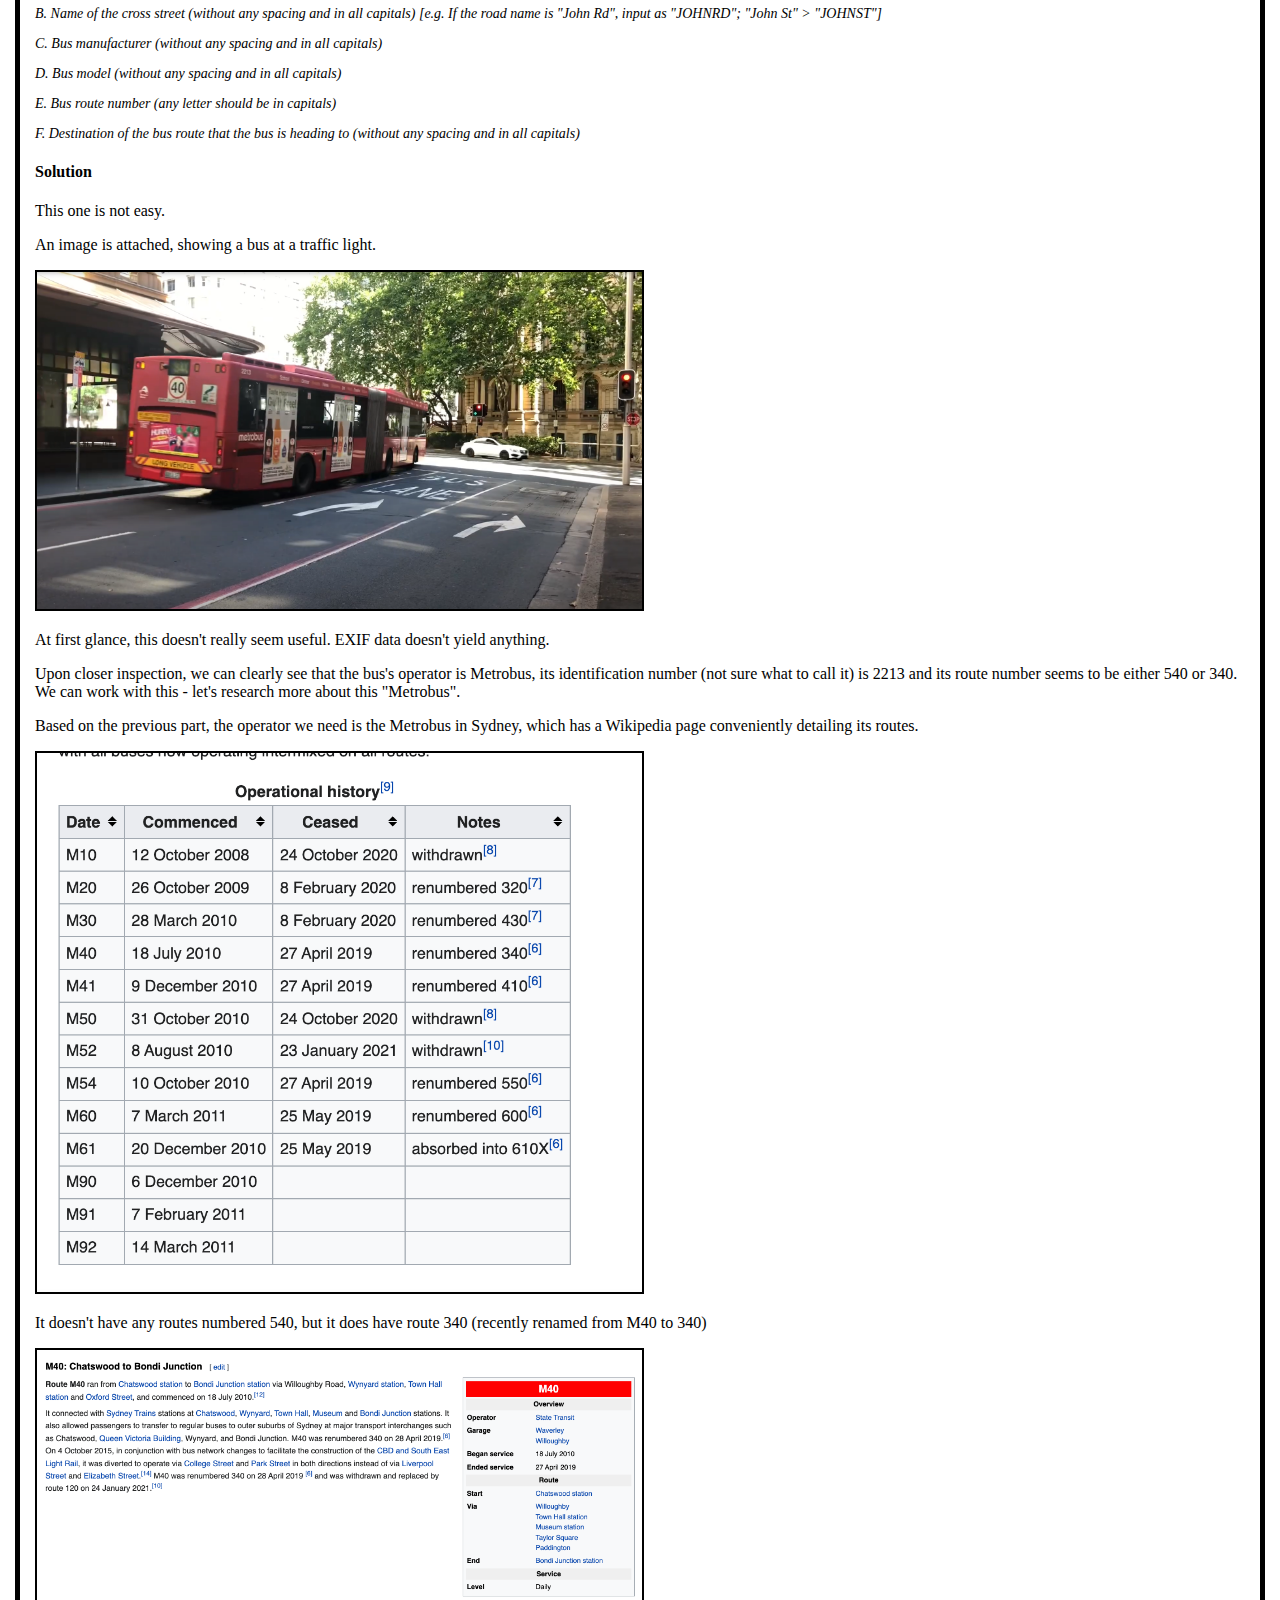
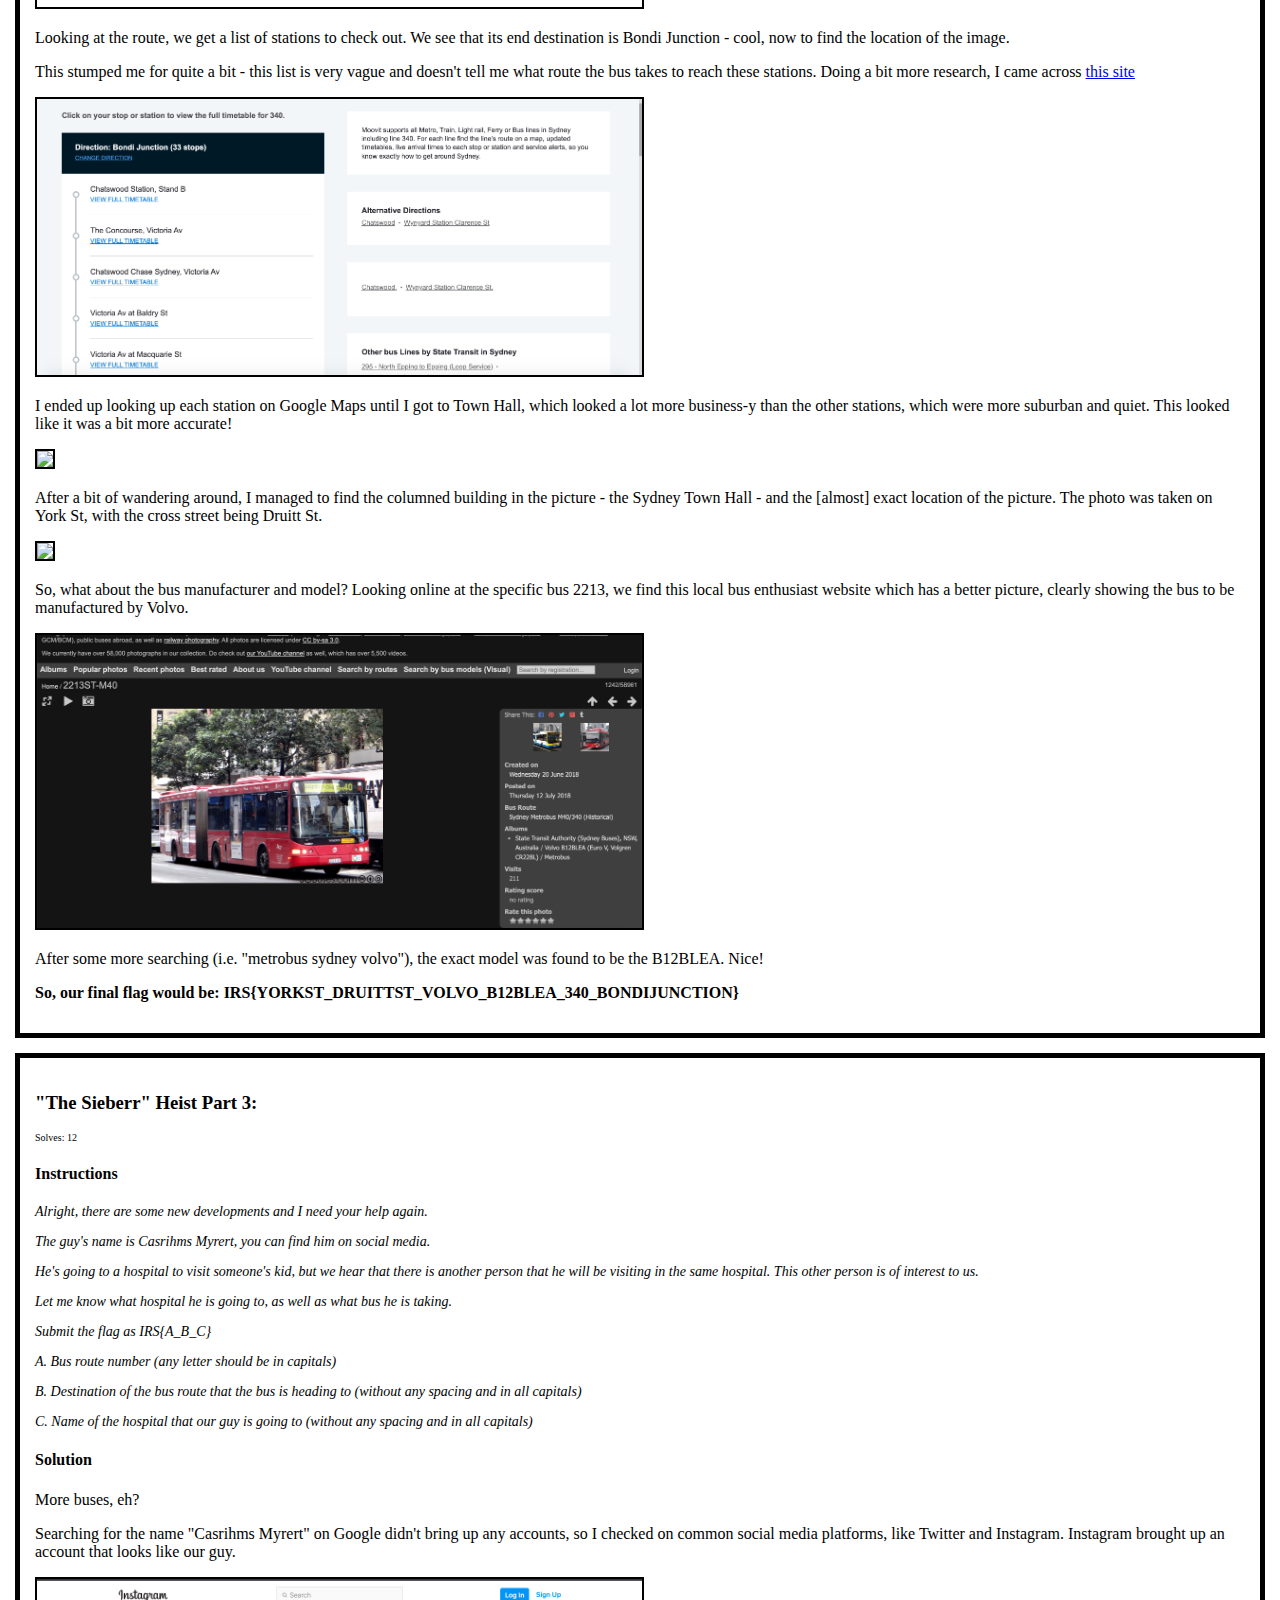
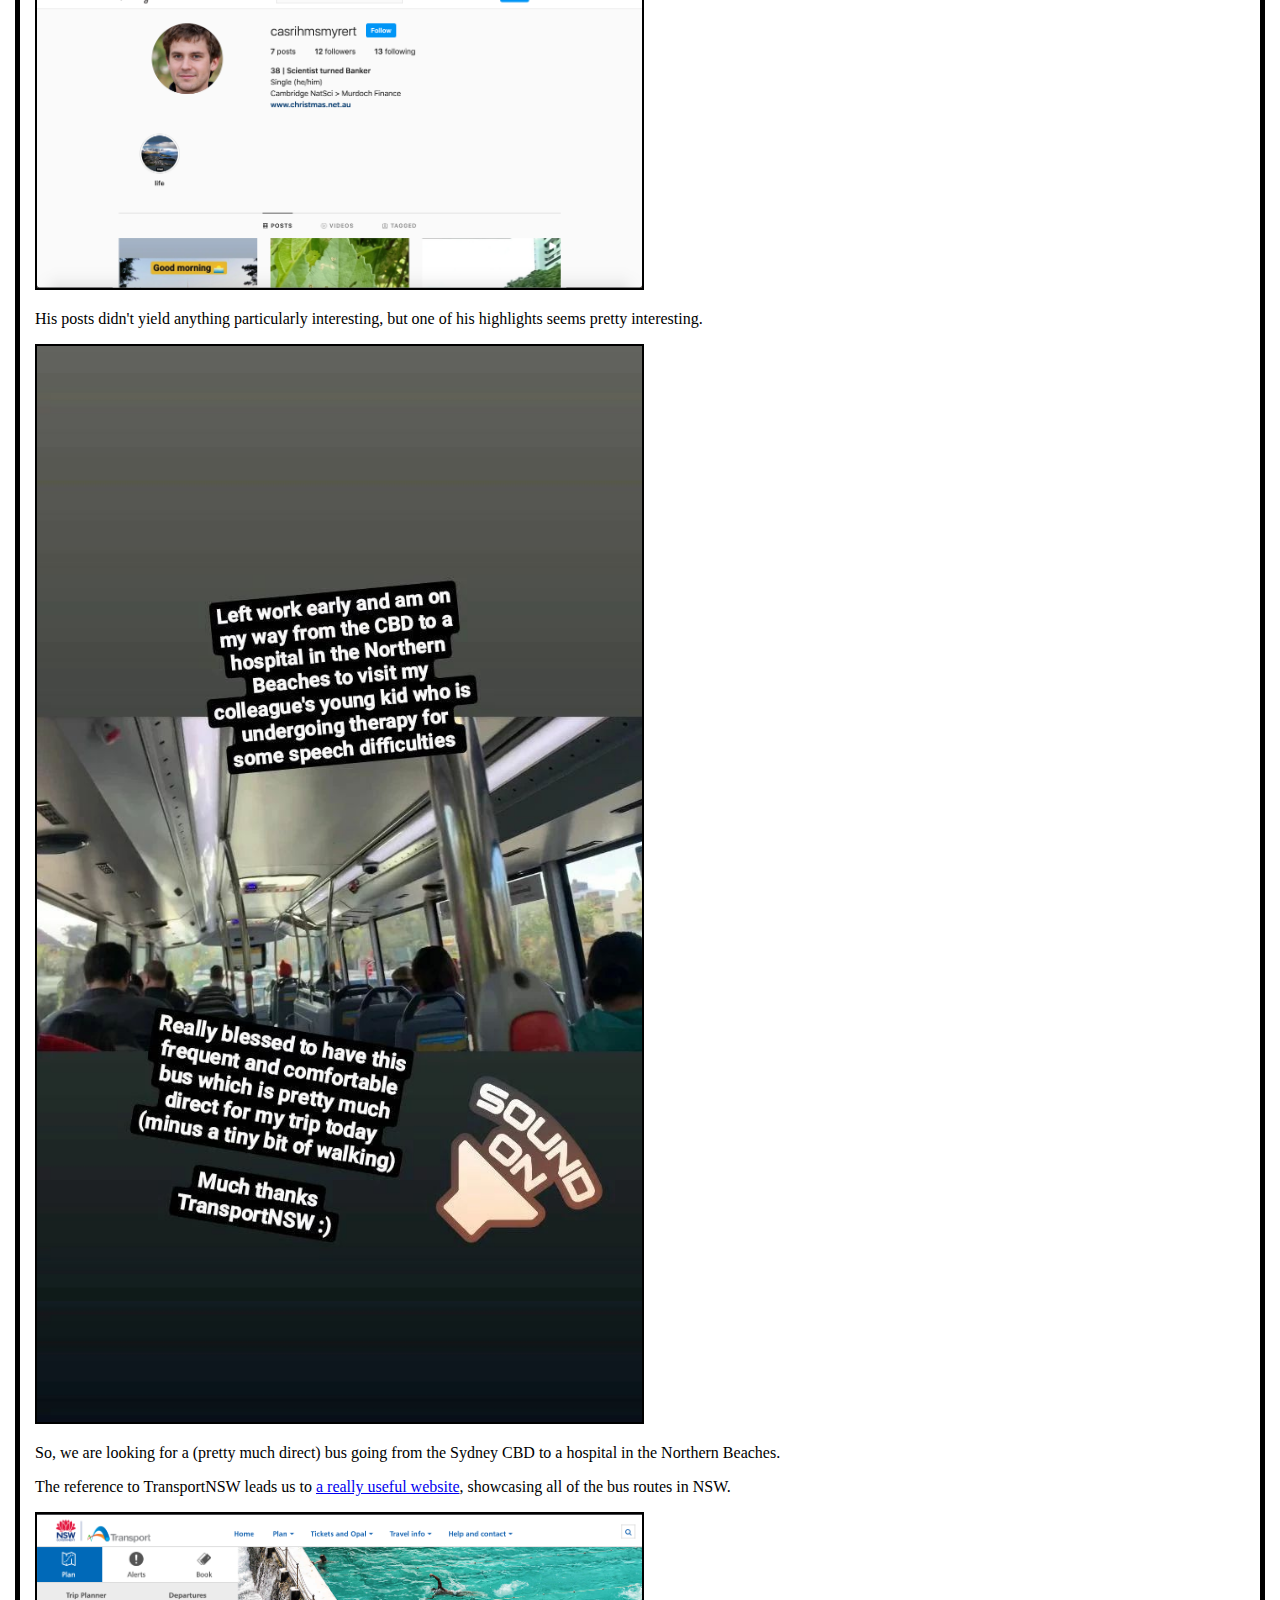
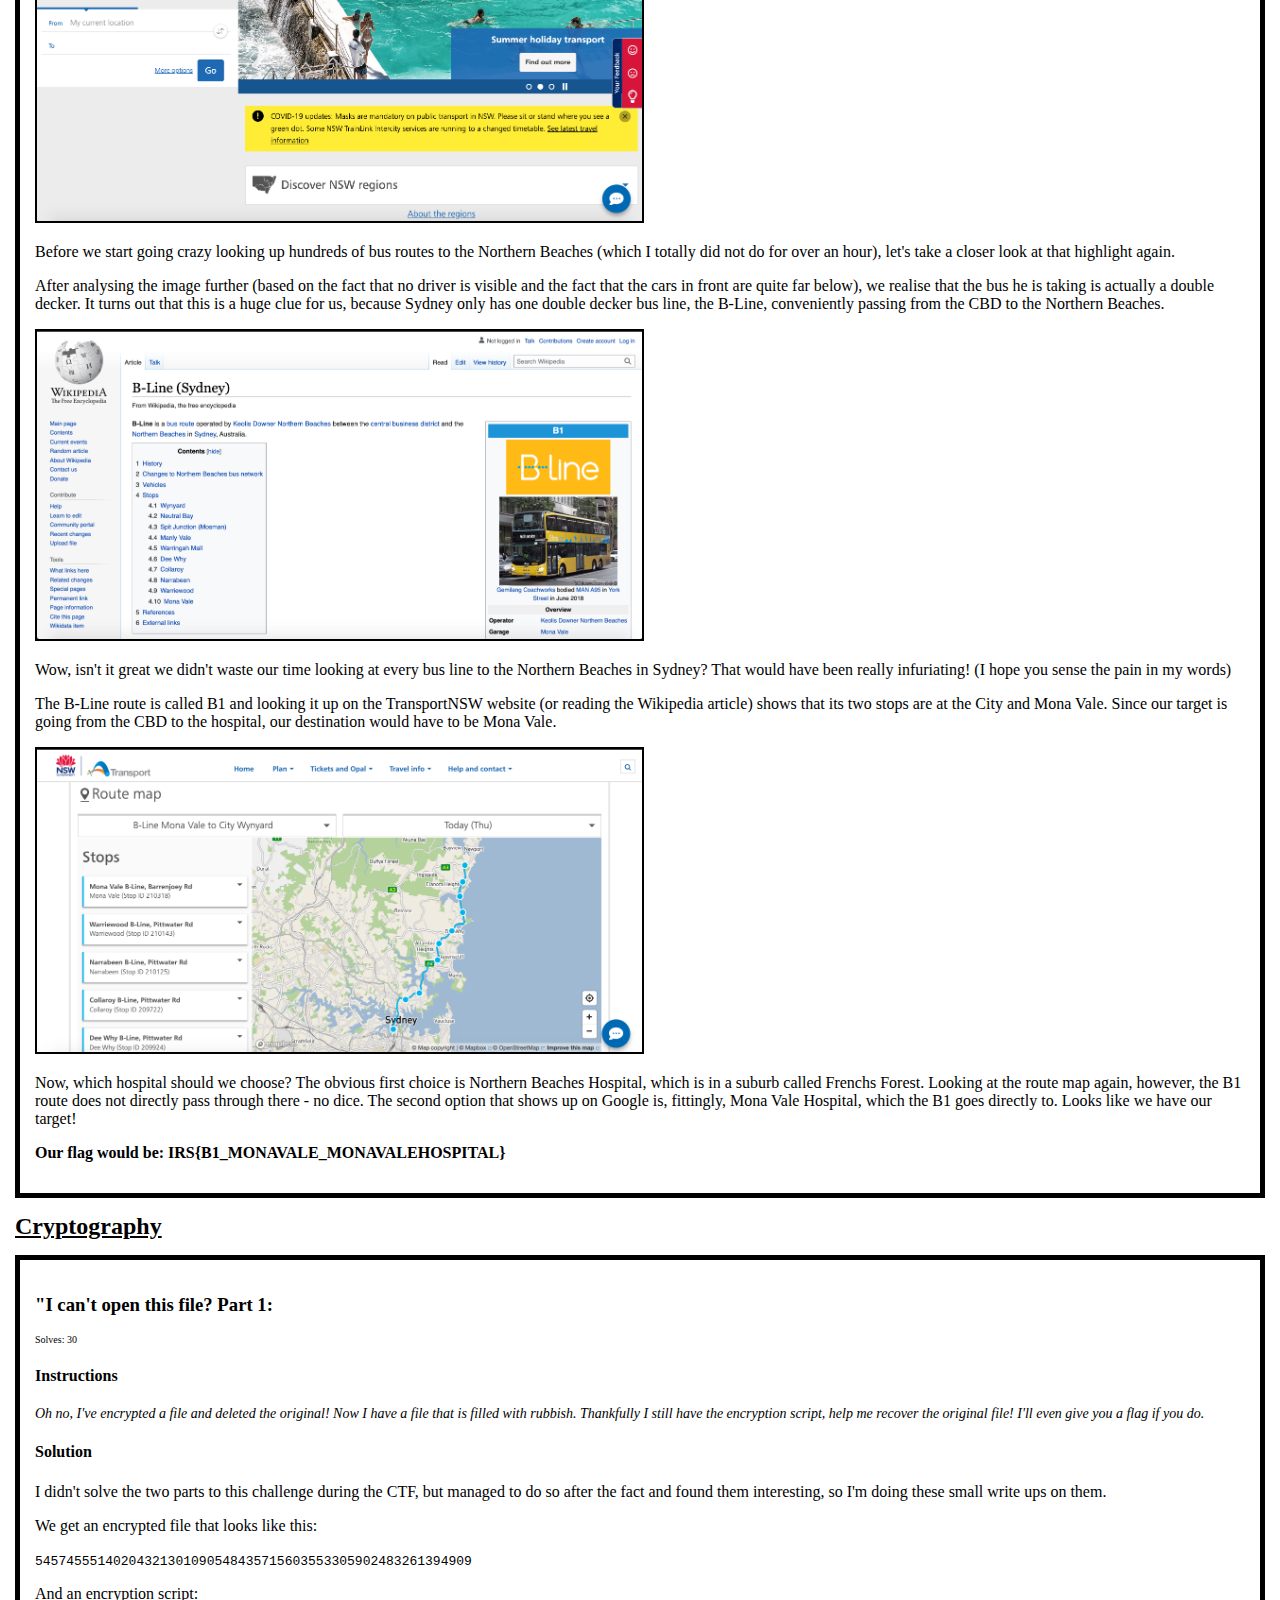
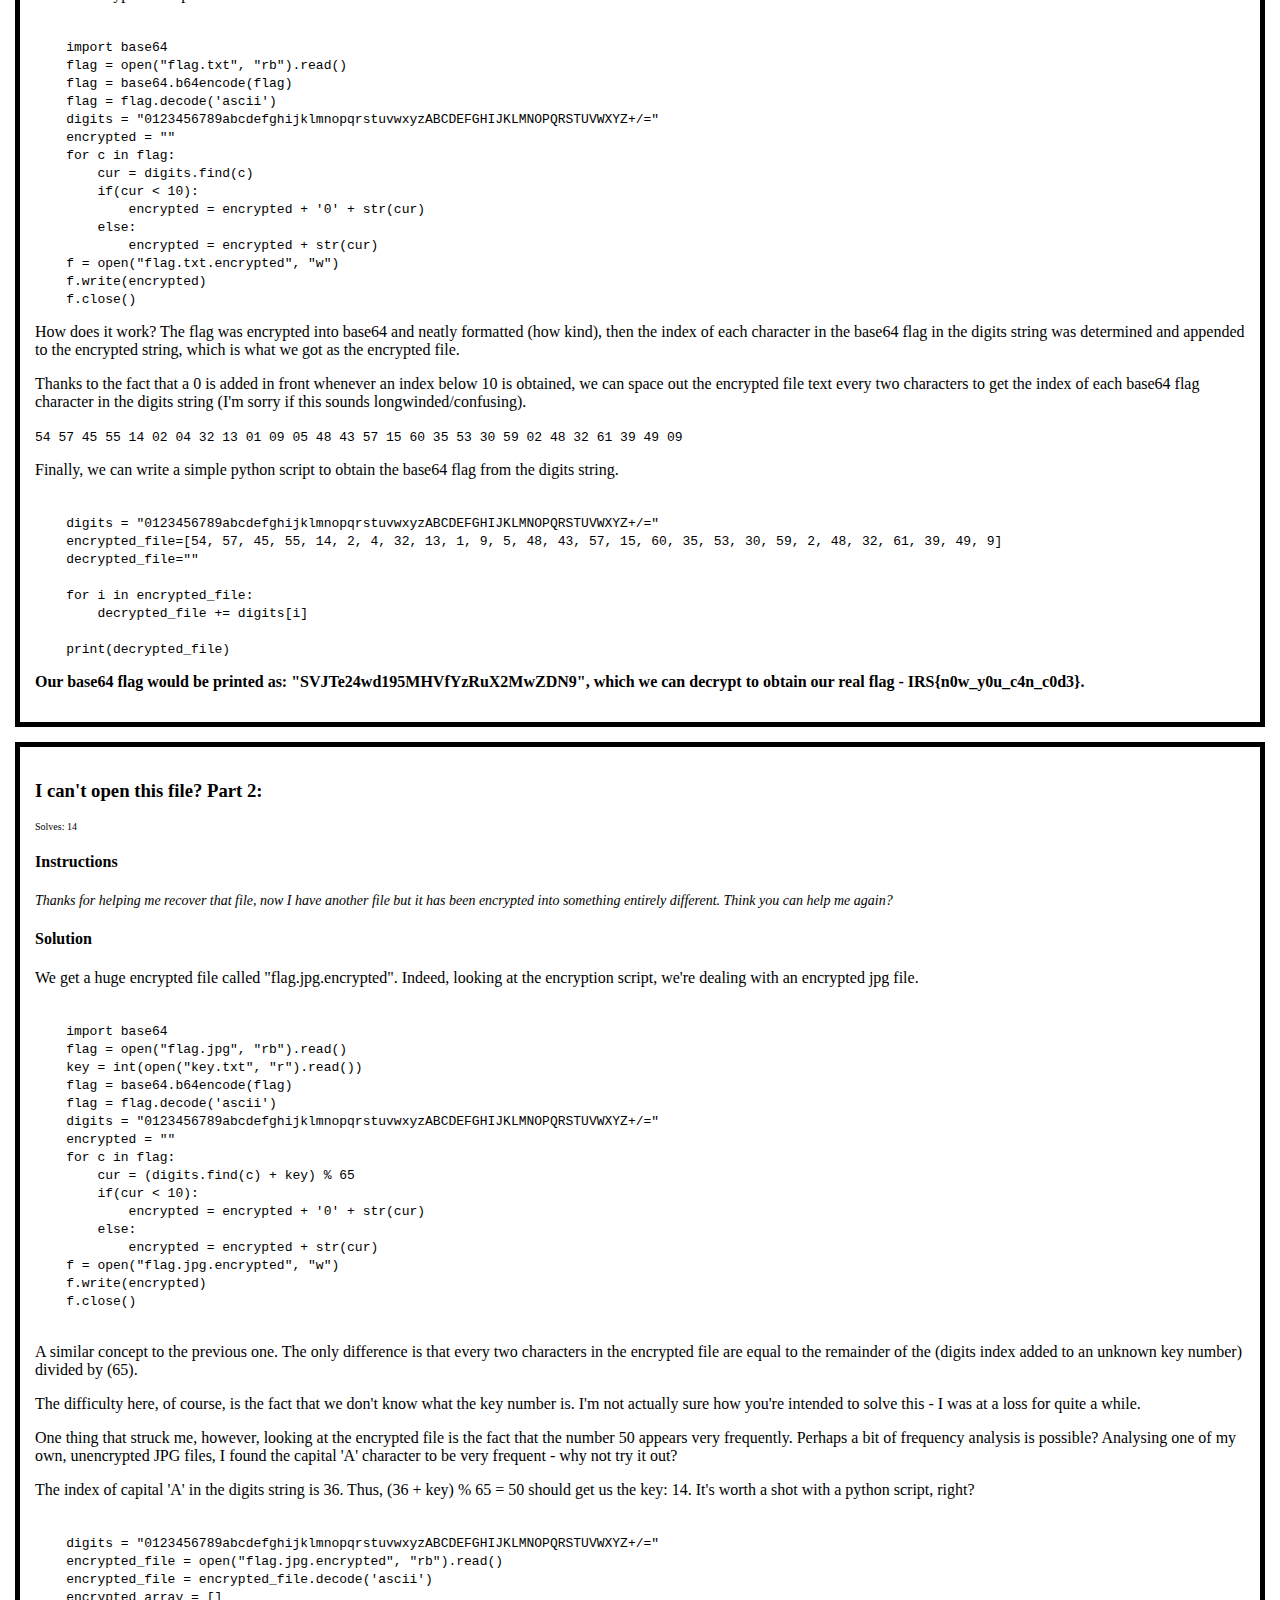
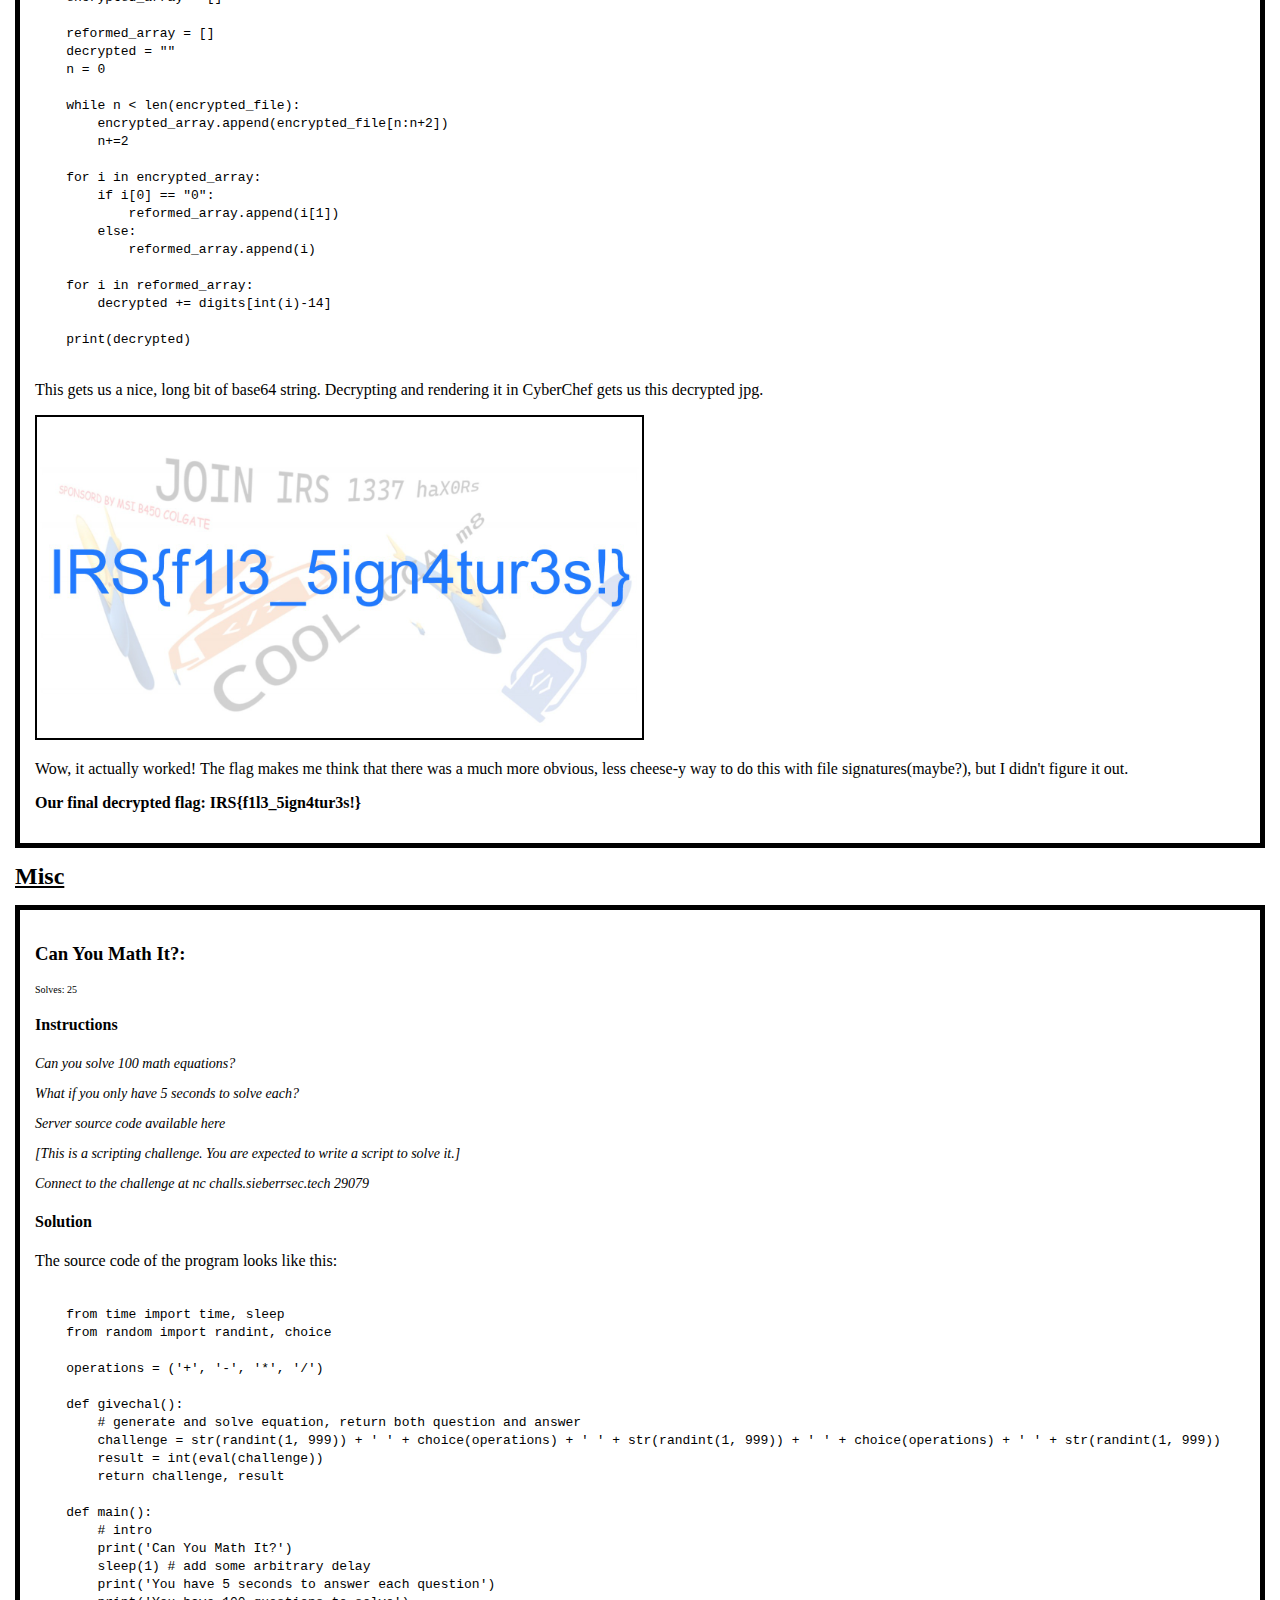
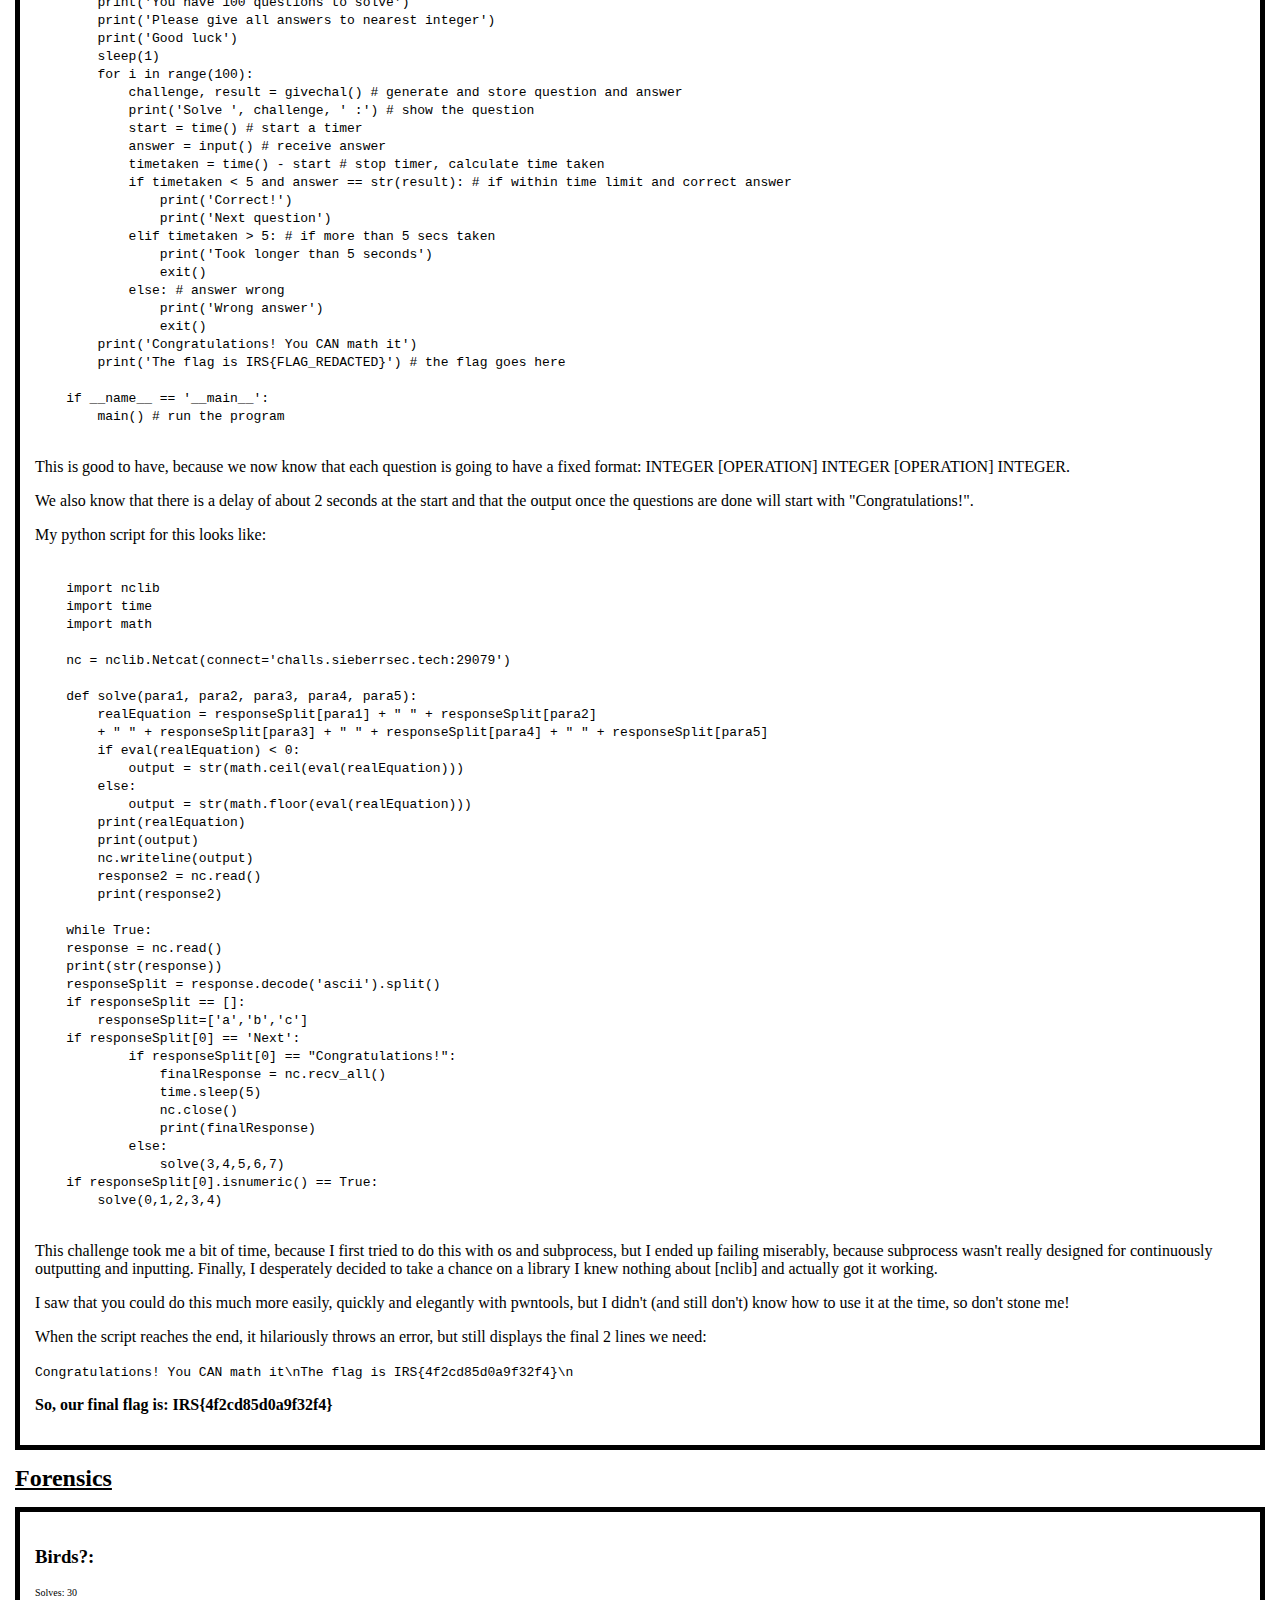
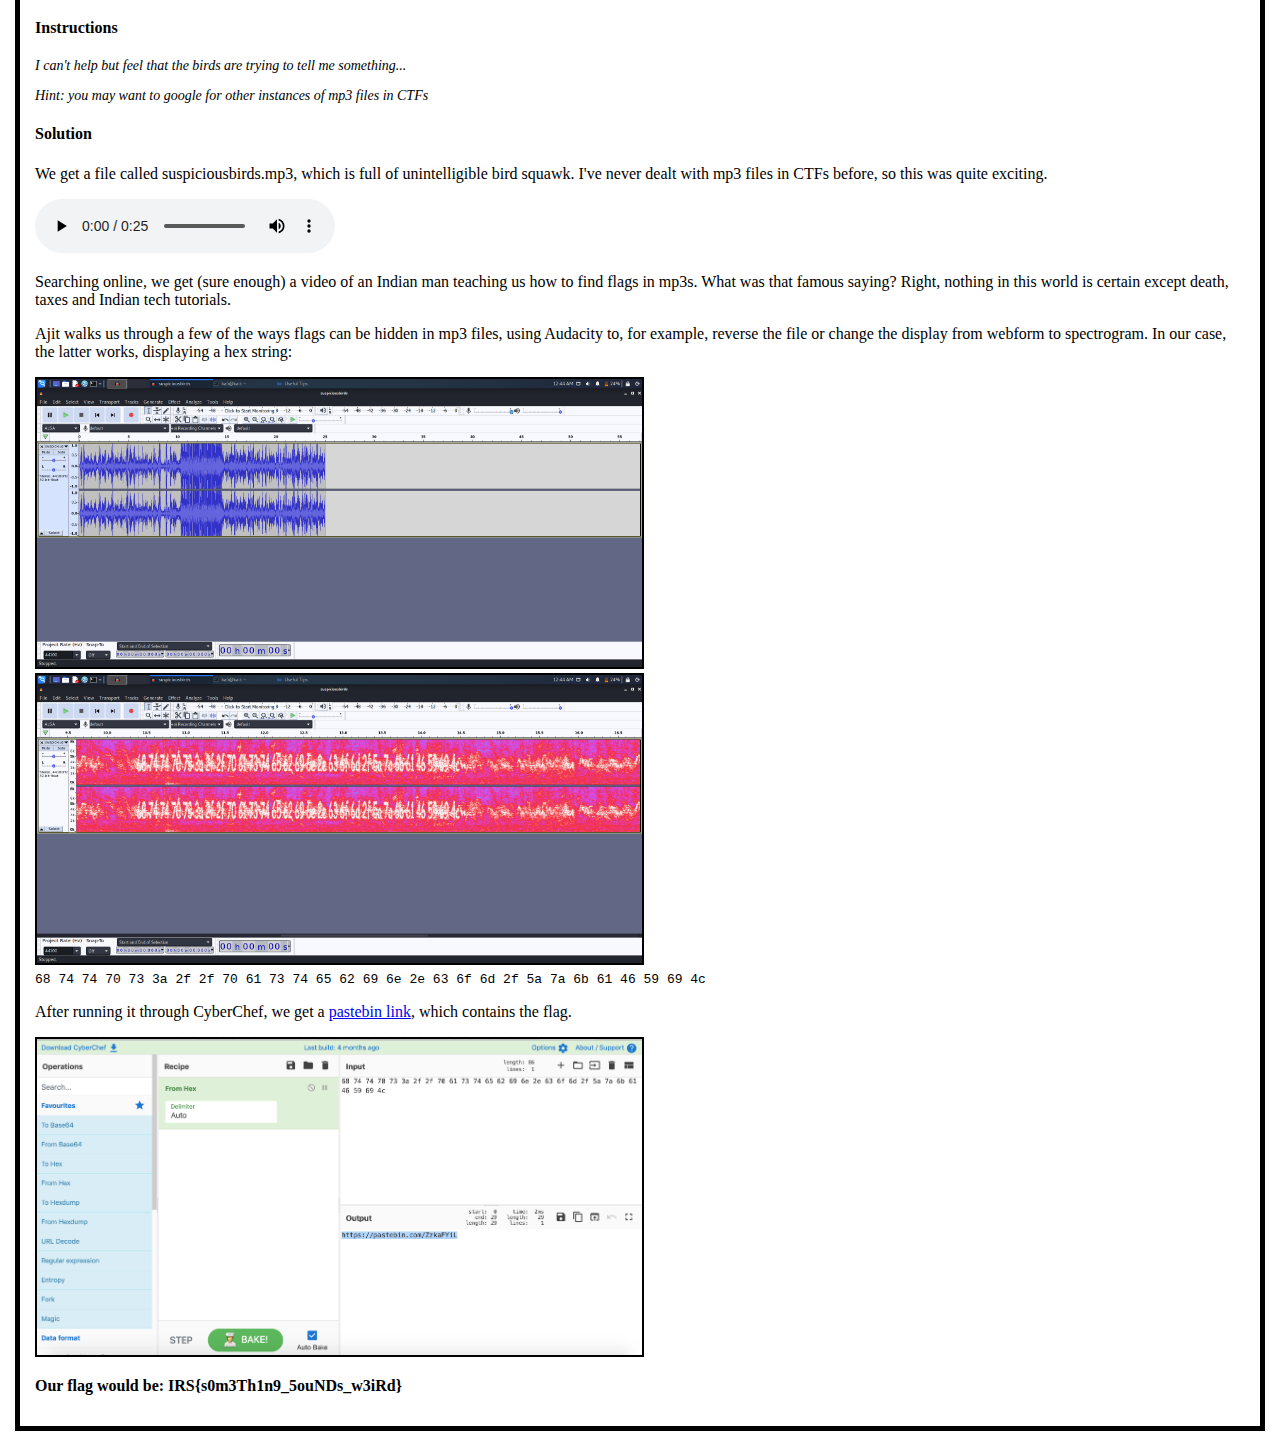
==== commit c4289adf: "Page anchors section styling improved" ====
--- a/pages/writeups/sieberrsec_3.html
+++ b/pages/writeups/sieberrsec_3.html
@@ -20,7 +20,7 @@
             </div>
         </div>
         <div class="writeup-description">
-            <p>This was my first real 'serious' CTF, apart from my various small YCEP experiences. All in all, even though about 99% of the challenges I solved were OSINT, I found the challenges a lot of fun and good learning experiences.</p>
+            <p>This was my first real 'serious' CTF, apart from my various small YCEP experiences. All in all, even though about 99% of the challenges I solved were OSINT, I found it to be a lot of fun and a good learning experience.</p>
             <p>Here are some of the more interesting ones I managed to solve, some during the CTF and some after the event.</p>
         </div>
         <div class="page-anchors">
@@ -101,7 +101,7 @@
                     <p>It doesn't have any routes numbered 540, but it does have route 340 (recently renamed from M40 to 340)</p>
                     <img src="../../images/writeups/sieberrsec_3/heistp2_2.png">
                     <p>Looking at the route, we get a list of stations to check out. We see that its end destination is Bondi Junction - cool, now to find the location of the image.</p>
-                    <p>This stumped me for quite a bit - this list is very vague and doesn't tell me what route the bus takes to reach these stations. Doing a bit more research, I came across <a href="https://moovitapp.com/index/en-gb/public_transportation-line-340-Sydney-442-855272-4614288-0">this site</a></p>
+                    <p>This stumped me for quite a bit - this list is very vague and doesn't tell me what route the bus takes to reach these stations. Doing a bit more research, I came across <a href="https://moovitapp.com/index/en-gb/public_transportation-line-340-Sydney-442-855272-4614288-0" target="_blank">this site</a></p>
                     <img src="../../images/writeups/sieberrsec_3/heistp2_3.png">
                     <p>I ended up looking up each station on Google Maps until I got to Town Hall, which looked a lot more business-y than the other stations, which were more suburban and quiet. This looked like it was a bit more accurate!</p>
                     <img src="../../images/writeups/sieberrsec_3/heistp2_4.png">
@@ -135,7 +135,7 @@
                     <p>His posts didn't yield anything particularly interesting, but one of his highlights seems pretty interesting.</p>
                     <img src="../../images/writeups/sieberrsec_3/heistp3_2.jpg">
                     <p>So, we are looking for a (pretty much direct) bus going from the Sydney CBD to a hospital in the Northern Beaches.</p>
-                    <p>The reference to TransportNSW leads us to <a href="https://transportnsw.info">a really useful website</a>, showcasing all of the bus routes in NSW.</p>
+                    <p>The reference to TransportNSW leads us to <a href="https://transportnsw.info" target="_blank">a really useful website</a>, showcasing all of the bus routes in NSW.</p>
                     <img src="../../images/writeups/sieberrsec_3/heistp3_3.png">
                     <p>Before we start going crazy looking up hundreds of bus routes to the Northern Beaches (which I totally did not do for over an hour), let's take a closer look at that highlight again.</p>
                     <p>After analysing the image further (based on the fact that no driver is visible and the fact that the cars in front are quite far below), we realise that the bus he is taking is actually a double decker. It turns out that this is a huge clue for us, because Sydney only has one double decker bus line, the B-Line, conveniently passing from the CBD to the Northern Beaches.</p>
@@ -261,9 +261,134 @@
         </div>
         <div id="misc">
             <h2 class="writeup-section-header">Misc</h2>
+            <div class="challenge">
+                <h3>Can You Math It?:</h3>
+                <p class="solve-number">Solves: 25</p>
+                <div class="instructions">
+                    <h4>Instructions</h4>
+                    <p>Can you solve 100 math equations?</p>
+                    <p>What if you only have 5 seconds to solve each?</p>
+                    <p>Server source code available here</p>
+                    <p>[This is a scripting challenge. You are expected to write a script to solve it.]</p>
+                    <p>Connect to the challenge at nc challs.sieberrsec.tech 29079</p>
+                </div>
+                <div class="solution">
+                    <h4>Solution</h4>
+                    <p>The source code of the program looks like this:</p>
+                    <code>
+    from time import time, sleep
+    from random import randint, choice 
+
+    operations = ('+', '-', '*', '/') 
+
+    def givechal():
+        # generate and solve equation, return both question and answer
+        challenge = str(randint(1, 999)) + ' ' + choice(operations) + ' ' + str(randint(1, 999)) + ' ' + choice(operations) + ' ' + str(randint(1, 999))
+        result = int(eval(challenge))
+        return challenge, result
+
+    def main():
+        # intro
+        print('Can You Math It?')
+        sleep(1) # add some arbitrary delay
+        print('You have 5 seconds to answer each question')
+        print('You have 100 questions to solve')
+        print('Please give all answers to nearest integer')
+        print('Good luck')
+        sleep(1)
+        for i in range(100): 
+            challenge, result = givechal() # generate and store question and answer
+            print('Solve ', challenge, ' :') # show the question
+            start = time() # start a timer
+            answer = input() # receive answer
+            timetaken = time() - start # stop timer, calculate time taken
+            if timetaken < 5 and answer == str(result): # if within time limit and correct answer
+                print('Correct!')
+                print('Next question')
+            elif timetaken > 5: # if more than 5 secs taken
+                print('Took longer than 5 seconds')
+                exit()
+            else: # answer wrong
+                print('Wrong answer')
+                exit()
+        print('Congratulations! You CAN math it')
+        print('The flag is IRS{FLAG_REDACTED}') # the flag goes here
+
+    if __name__ == '__main__':
+        main() # run the program
+                    </code>
+                    <p>This is good to have, because we now know that each question is going to have a fixed format:  INTEGER [OPERATION] INTEGER [OPERATION] INTEGER.</p>
+                    <p>We also know that there is a delay of about 2 seconds at the start and that the output once the questions are done will start with "Congratulations!".</p>
+                    <p>My python script for this looks like:</p>
+                    <code>
+    import nclib
+    import time
+    import math
+
+    nc = nclib.Netcat(connect='challs.sieberrsec.tech:29079')
+
+    def solve(para1, para2, para3, para4, para5):
+        realEquation = responseSplit[para1] + " " + responseSplit[para2] 
+        + " " + responseSplit[para3] + " " + responseSplit[para4] + " " + responseSplit[para5]
+        if eval(realEquation) < 0:
+            output = str(math.ceil(eval(realEquation)))
+        else:
+            output = str(math.floor(eval(realEquation)))
+        print(realEquation)
+        print(output)
+        nc.writeline(output)
+        response2 = nc.read()
+        print(response2)
+
+    while True:
+    response = nc.read()
+    print(str(response))
+    responseSplit = response.decode('ascii').split()
+    if responseSplit == []:
+        responseSplit=['a','b','c']
+    if responseSplit[0] == 'Next':
+            if responseSplit[0] == "Congratulations!":
+                finalResponse = nc.recv_all()
+                time.sleep(5)
+                nc.close()
+                print(finalResponse)
+            else:
+                solve(3,4,5,6,7)
+    if responseSplit[0].isnumeric() == True:
+        solve(0,1,2,3,4)
+                    </code>
+                    <p>This challenge took me a bit of time, because I first tried to do this with os and subprocess, but I ended up failing miserably, because subprocess wasn't really designed for continuously outputting and inputting. Finally, I desperately decided to take a chance on a library I knew nothing about [nclib] and actually got it working.</p>
+                    <p>I saw that you could do this much more easily, quickly and elegantly with pwntools, but I didn't (and still don't) know how to use it at the time, so don't stone me!</p>
+                    <p>When the script reaches the end, it hilariously throws an error, but still displays the final 2 lines we need:</p>
+                    <code>Congratulations! You CAN math it\nThe flag is IRS{4f2cd85d0a9f32f4}\n</code>
+                    <p class="flag">So, our final flag is: IRS{4f2cd85d0a9f32f4}</p>
+                </div>
+            </div>
         </div>
         <div id="forensics">
             <h2 class="writeup-section-header">Forensics</h2>
+            <div class="challenge">
+                <h3>Birds?:</h3>
+                <p class="solve-number">Solves: 30</p>
+                <div class="instructions">
+                    <h4>Instructions</h4>
+                    <p>I can't help but feel that the birds are trying to tell me something...</p>
+                    <p>Hint: you may want to google for other instances of mp3 files in CTFs</p>
+                </div>
+                <div class="solution">
+                    <h4>Solution</h4>
+                    <p>We get a file called suspiciousbirds.mp3, which is full of unintelligible bird squawk. I've never dealt with mp3 files in CTFs before, so this was quite exciting.</p>
+                    <audio src="../../images/writeups/sieberrsec_3/suspiciousbirds.mp3" controls>Your browser does not support the audio element.</audio>
+                    <p>Searching online, we get (sure enough) a video of an Indian man teaching us how to find flags in mp3s. What was that famous saying? Right, nothing in this world is certain except death, taxes and Indian tech tutorials.</p>
+                    <p>Ajit walks us through a few of the ways flags can be hidden in mp3 files, using Audacity to, for example, reverse the file or change the display from webform to spectrogram. In our case, the latter works, displaying a hex string:</p>
+                    <img src="../../images/writeups/sieberrsec_3/birds_1.png">
+                    <img src="../../images/writeups/sieberrsec_3/birds_2.png">
+                    <code>68 74 74 70 73 3a 2f 2f 70 61 73 74 65 62 69 6e 2e 63 6f 6d 2f 5a 7a 6b 61 46 59 69 4c</code>
+                    <p>After running it through CyberChef, we get a <a href="https://pastebin.com/ZzkaFYiL" target="_blank">pastebin link</a>, which contains the flag.</p>
+                    <img src="../../images/writeups/sieberrsec_3/birds_3.png">
+                    <p class="flag">Our flag would be: IRS{s0m3Th1n9_5ouNDs_w3iRd}</p>
+                </div>
+            </div>
         </div>
     </body>
 </html>--- a/css/style.css
+++ b/css/style.css
@@ -115,8 +115,9 @@
 .writeup-description,
 .page-anchors,
 .writeup-section-header,
-.writeup-header-caption {
-    margin-left: 15px;
+.writeup-header-caption,
+.page-anchors h2 {
+    margin: 15px;
 }
 
 .writeup-header {
@@ -132,6 +133,47 @@
     margin-top: 15px;
     border-radius: 10px;
 }
+ /* Page anchors styling specifically */
+
+.page-anchors {
+    padding: 40px 0px;
+    border: 3px dotted black;
+    border-radius: 5px;
+    display: flex;
+    align-items: center;
+}
+
+.page-anchors ul {
+    padding: 0;
+    display: flex;
+    justify-content: space-evenly;
+    flex-wrap: wrap;
+    width: 80%;
+    margin-top: -20px;
+    margin-bottom: 0;
+}
+
+.page-anchors ul li {
+    list-style: none;
+    margin-top: 20px;
+}
+
+.page-anchors a{
+    color: rgb(0, 0, 163);
+    text-decoration: none;
+    font-size: 24px;
+    border: 2px solid black;
+    padding: 5px 12px;
+    border-radius: 3px;
+}
+
+.page-anchors a:hover {
+    color: rgb(81, 81, 255);
+    font-size: 28px;
+    transition: font-size 0.2s;
+}
+
+/* End of page anchors styling */
 
 .writeup-section-header {
     text-decoration: underline;
